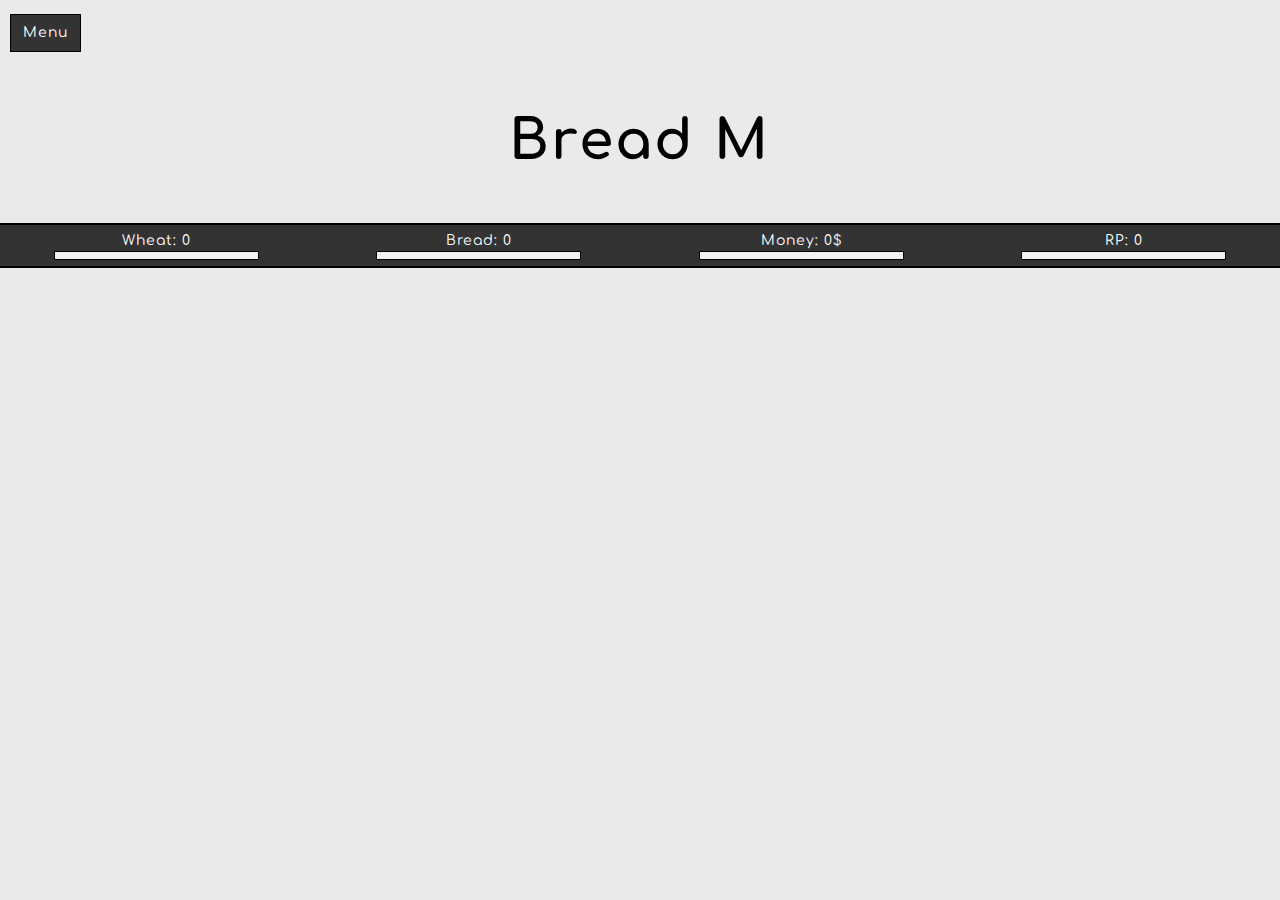
==== index.html @ 22b43255 "Add files via upload" ====
<html>

<head>
	<title>Bread Maker</title>
	<link rel="icon" type="image/x-icon" href="favicon.ico" />
	<script type="text/javascript" src="js/jquery.js"></script>
	<link rel="stylesheet" type="text/css" href="css/bootstrap.css">
	<link rel="stylesheet" type="text/css" href="css/stylesheet.css">
	<link rel="stylesheet" type="text/css" href="css/bootstrap-select.css">
	<link rel="stylesheet" type="text/css" href="css/jquery-ui.css">
	<link rel="stylesheet" type="text/css" href="css/tooltip.css" />
	<link rel="stylesheet" type="text/css" href="css/checkbox.css" />
	<link rel="stylesheet" type="text/css" href="css/tooltip-punk.css" />
	<link href="css/spop.css" rel="stylesheet">
	<script type="text/javascript" src="js/bootstrap.js"></script>
	<script type="text/javascript" src="js/bootstrap-select.js"></script>
	<script type="text/javascript" src="js/jquery-ui.js"></script>
	<script type="text/javascript" src="js/tooltip.js"></script>
	<script src="js/spop.js"></script>
</head>

<body onload="start()">
	<div class="sidenav" id="sideNav">
		<p class="version">Alpha 2.01</p><br>
		<a href="#maingame">Home</a>
		<a href="#buildings">Buildings</a>
		<a href="#upgrades">Upgrades</a>
		<a href="#research">Research</a>
		<a href="#achievements">Achievements</a>
		<a href="#settings">Settings</a>
	</div>
	<div id="main">
		<btn class="btn btn-default" href="#" onclick="navF()">Menu</btn>
		<h1 id="mainText" class="main-text text-center"></h1>
		<div class="row stats">
			<div class="col-md-3">
				<div class="text-center" id="wheat"></div>
				<div class="progress-container autoBar round-medium">
					<div class="progressbar" id="wheatBar"></div>
				</div>
			</div>
			<div class="col-md-3">
				<div class="text-center" id="bread"></div>
				<div class="progress-container autoBar round-medium">
					<div class="progressbar" id="breadBar"></div>
				</div>
			</div>
			<div class="col-md-3">
				<div class="text-center" id="money"></div>
				<div class="progress-container autoBar round-medium">
					<div class="progressbar" id="moneyBar"></div>
				</div>
			</div>
			<div class="col-md-3">
				<div class="text-center" id="rp"></div>
				<div class="progress-container autoBar round-medium">
					<div class="progressbar" id="rpBar"></div>
				</div>
			</div>
		</div>
		<div class="container" id="container">
			<menu id="maingame">
				<br><br><br>
				<div class="row">
					<div class="col-md-4">
						<button class="btn btn-default" onclick="harvestWheat()">Harvest Wheat</button>
					</div>
					<div class="col-md-4">
						<button class="btn btn-default" onclick="bakeBread()">Bake Bread</button>
					</div>
					<div class="col-md-4">
						<button class="btn btn-default" onclick="sellBread()">Sell Bread</button>
					</div>
				</div><br><br>
			</menu>
			<menu id="buildings">
				<h2 class="text-center">Buildings</h2>
				<br>
				<div class="row">
					<div class="col-md-4">
						<button id="buyfarm" class="btn btn-default text-center" onclick="buyBuildings('farm')">[0]<br>Wheat Farm<br>15$</button>
					</div>
					<div class="col-md-4">
						<button id="buyoven" class="btn btn-default text-center" onclick="buyBuildings('oven')">[0]<br>Small Oven<br>15$</button>
					</div>
					<div class="col-md-4">
						<button id="buybreadStand" class="btn btn-default text-center" onclick="buyBuildings('breadStand')">[0]<br>Bakery<br>15$</button>
					</div>
			</menu>
			<menu id="upgrades">
				<h2 class="text-center">Upgrades</h2>
				<br>
				<button id="buyresearch" class="btn btn-default tip" onclick="buyResearchFunc()" title="50 Money">Buy Research</button>
				<button id="buyincreasedbreadprice" class="btn btn-default tip" onclick="increaseBreadPrice()" title="50 Money">
                        Buy Increased Bread Price
                        </button>
			</menu>
			<menu id="research">
				<h2 class="text-center">Research</h2>
				<br>
				<div class="progress-container round-medium">
					<div class="progressbar" id="rpbar"></div>
				</div>
				<br><br>
				<button class="btn btn-default tip" id="rFasterWheat" title="25 Research Points" onclick="fasterWheat(this)"> 
                        Faster Wheat Production I
                        </button>
				<button class="btn btn-default tip" id="rFasterBread" title="35 Research Points" onclick="fasterBread(this)"> 
                        Faster Bread Production I
                        </button>
				<button class="btn btn-default tip" id="rFasterSelling" title="45 Research Points" onclick="fasterSelling(this)"> 
                        Faster Selling I
                        </button>
				<button style="display: none;" class="btn btn-default tip" id="rFasterWheat" title="55 Research Points" onclick="fasterWheat2(this)"> 
                        Faster Wheat Production II
                        </button>
				<button style="display: none;" class="btn btn-default tip" id="rFasterBread" title="65 Research Points" onclick="fasterBread2(this)"> 
                        Faster Bread Production II
                        </button>
				<button style="display: none;" class="btn btn-default tip" id="rFasterSelling" title="75 Research Points" onclick="fasterSelling2(this)"> 
                        Faster Selling II
                        </button>
			</menu>
			<menu id="achievements">
				<h2 class="text-center" id="achievementTitle">Achievements</h2><br>
				<div class="container-fluid">
					<div id="achievementsContainer">
					</div>
					<div style="clear:both;"></div>
					<h2 class="text-center">Stats</h2>
					<div id="stats"></div>
				</div>
			</menu>
			<menu id="settings">
				<h2 class="text-center">Settings</h2>
				<label for="selectTheme">Select Theme</label>
				<select id="selectTheme" class="selectpicker">
					<optgroup label="Light Themes">
						<option value="default">Default</option>
					</optgroup>
					<optgroup label="Dark Themes">	
						<option value="nightMode">Night Mode</option>
					</optgroup>
				</select><br><br>
				<label for="selectCurrency">Select Currency</label>
				<select id="selectCurrency" class="selectpicker">
					<option value="$">$</option>
					<option value="€">€</option>
					<option value="£">£</option>
					<option value="¥">¥</option>
				</select><br><br>
				<label>Save / Load</label>
				<button class="btn btn-default" onclick="saveGame()">Save</button>
				<button class="btn btn-default" onclick="loadGame()">Load</button>
				<br><br>
				<div>
					<label class="control control--checkbox">Autosave
					<input type="checkbox" id="autosaveC"/>
					<div class="control__indicator"></div>
				</div>
					<div id="slider">
						<div id="custom-handle" class="ui-slider-handle"></div>
					</div>
			</menu>
		</div>
	</div>
	<div>
	</div>
</body>
<script type="text/javascript" src="js/script.js"></script>

</html>
---- css/stylesheet.css ----
@import url('https://fonts.googleapis.com/css?family=Roboto:300,400,500,700');
@import url('https://fonts.googleapis.com/css?family=Open+Sans:300,400,700');
@import url('https://fonts.googleapis.com/css?family=Comfortaa:300');
body,
html {
	width: 100%;
	height: 100%;
}

.version {
	font-family: Open Sans;
	letter-spacing: 1px;
	padding: 5px;
	font-size: 13px;
	color: #fff;
}

body {
	font-family: Roboto, Arial, sans-serif;
	color: #000;
	overflow: hidden;
	background-color: #eaeaea;
}

label {
	width: 120px;
}

#container menu {
	display: none;
}

#container menu:target {
	display: block;
}

h1 {
	font-size: 45px;
	font-family: Open Sans;
	font-weight: 700;
	letter-spacing: 2.6px;
}

h2 {
	font-family: Comfortaa;
	font-weight: 700;
	letter-spacing: 1px;
}

#stats {
	font-family: Comfortaa;
	letter-spacing: 1px;
	font-size: 17px;
}

.jumbotron {
	background-color: transparent;
}

.main-text {
	font-family: Comfortaa;
	padding: 40px;
	font-size: 55px;
}

.stats {
	font-family: Comfortaa;
	font-size: 14px;
	border-bottom: 2px solid #000;
	border-top: 2px solid #000;
	padding-bottom: 6px;
	padding-top: 6px;
	background-color: #333;
	color: #fff;
	letter-spacing: 1px;
}

.achievement {
	width: 50px;
	height: 50px;
	border: 1px solid #000;
	float: left;
	margin: 3px;
	text-align: center;
	text-shadow: 1px 0 0 #0099ff, 0 -1px 0 #0099ff, 0 1px 0 #0099ff, -1px 0 0 #0099ff;
	font-size: 36px;
}

#achievementsContainer {}

.btn-default {
	font-family: Comfortaa !important;
	outline: none !important;
	border: 1px solid #000;
	font-family: Open Sans;
	letter-spacing: 1px;
	border-radius: 0px;
	color: #fff;
	background-color: #333;
	cursor: pointer;
	margin-top: 4px;
	padding: 8px 12px;
}

input[type="checkbox"] {
	visibility: hidden;
}


/*
.checkbox {
	width: 120px;
	height: 25px;
	background: #333;
	border-radius: 20px;
}
.checkbox:before {
	content: '';
	position: absolute;
	top: 50%;
	left: 14px;
	height: 2px;
	width: 90px;
	background: #111;
}
.checkbox label {
	display: block;
	width: 10px;
	height: 10px;
	border-radius: 50%;
	transition: all .3s ease;
	cursor: pointer;
	position: absolute;
	top: 10%;
	z-index: 1;
	left: 12px;
	background: #ddd;
}
.checkbox input[type=checkbox]:checked + label {
	left: 84px;
	background: #0099ff;
}
*/

.btn-default:hover,
.btn-default:focus,
.btn-default:active {
	background-color: #454545 !important;
	color: #fff !important;
	border: 1px solid #000 !important;
}

.btn-default:active:hover,
.btn-default.active:hover,
.open>.dropdown-toggle.btn-default:hover,
.btn-default:active:focus,
.btn-default.active:focus,
.open>.dropdown-toggle.btn-default:focus,
.btn-default:active.focus,
.btn-default.active.focus,
.open>.dropdown-toggle.btn-default.focus {
	color: #fff;
	background-color: #454545;
	border-color: #000;
}

.sidenav {
	height: 100%;
	width: 0%;
	position: fixed;
	z-index: 1;
	top: 0;
	left: 0;
	background-color: #222;
	overflow-x: hidden;
	padding-top: 40px;
	transition: 0.3s;
}

.sidenav a {
	padding: 8px 8px 8px 32px;
	text-decoration: none;
	font-size: 25px;
	color: #818181;
	display: block;
	transition: 0.3s;
	letter-spacing: 0.8px;
}

.sidenav p {
	padding: 8px 8px 8px 32px;
	text-decoration: none;
	font-size: 11px;
	color: #fff;
	display: block;
	transition: 0.3s;
}

.sidenav a:hover,
.offcanvas a:focus {
	color: #f1f1f1;
}

.sidenav .closebtn {
	position: absolute;
	top: 0;
	right: 25px;
	font-size: 36px;
	margin-left: 50px;
}

#main {
	transition: margin-left .3s;
	padding: 10px;
}

@media screen and (max-height: 450px) {
	.sidenav {
		padding-top: 15px;
	}
	.sidenav a {
		font-size: 18px;
	}
}

.progress-container {
	width: 100%;
	border: 2px solid black;
	height: 1.5em;
	background-color: #f1f1f1;
}

.progressbar {
	background-color: rgb(0, 122, 255);
	height: 100%;
	line-height: inherit;
	/*transition: all 0.0001s cubic-bezier(.27, .22, 0, .99);*/
	text-align: center;
	font-size: 16px;
}

.autobar {
	margin: auto;
	width: 70%;
	height: 0.70em;
	border: 1px solid #000;
}

.round-medium {
	border-radius: 1px!important;
}

.control {
	position: relative;
	display: block;
	margin-bottom: 15px;
	padding-left: 30px;
	cursor: pointer;
}

.control input {
	position: absolute;
	z-index: -1;
	opacity: 0;
}

.control__indicator {
	position: absolute;
	top: 2px;
	left: 0;
	width: 20px;
	height: 20px;
	background: #e6e6e6;
}

.control--radio .control__indicator {
	border-radius: 50%;
}

.control:hover input~.control__indicator,
.control input:focus~.control__indicator {
	background: #ccc;
}

.control input:checked~.control__indicator {
	background: #0099ff;
}

.control:hover input:not([disabled]):checked~.control__indicator,
.control input:checked:focus~.control__indicator {
	background: #0066ff;
}

.control input:disabled~.control__indicator {
	pointer-events: none;
	opacity: .6;
	background: #e6e6e6;
}

.control__indicator:after {
	position: absolute;
	display: none;
	content: '';
	border: 1px solid #000;
}

.control input:checked~.control__indicator:after {
	display: block;
}

.control--checkbox .control__indicator:after {
	top: 4px;
	left: 8px;
	width: 3px;
	height: 8px;
	transform: rotate(45deg);
	border: solid #fff;
	border-width: 0 2px 2px 0;
}

.control--checkbox input:disabled~.control__indicator:after {
	border-color: #7b7b7b;
}

.control--radio .control__indicator:after {
	top: 7px;
	left: 7px;
	width: 6px;
	height: 6px;
	border-radius: 50%;
	background: #fff;
}

.control--radio input:disabled~.control__indicator:after {
	background: #7b7b7b;
}

#custom-handle {
	font-family: Comfortaa;
	letter-spacing: 0.8px;
	width: 2.8em;
	height: 1.6em;
	top: 50%;
	margin-top: -.8em;
	text-align: center;
	line-height: 1.6em;
}

#slider {
	background: #333;
}
---- css/tooltip.css ----
.tooltipster-fall,
.tooltipster-grow.tooltipster-show {
	-webkit-transition-timing-function: cubic-bezier(.175, .885, .32, 1);
	-moz-transition-timing-function: cubic-bezier(.175, .885, .32, 1.15);
	-ms-transition-timing-function: cubic-bezier(.175, .885, .32, 1.15);
	-o-transition-timing-function: cubic-bezier(.175, .885, .32, 1.15)
}

.tooltipster-base {
	display: flex;
	pointer-events: none;
	position: absolute
}

.tooltipster-box {
	flex: 1 1 auto
}

.tooltipster-content {
	box-sizing: border-box;
	max-height: 100%;
	max-width: 100%;
	overflow: auto
}

.tooltipster-ruler {
	bottom: 0;
	left: 0;
	overflow: hidden;
	position: fixed;
	right: 0;
	top: 0;
	visibility: hidden
}

.tooltipster-fade {
	opacity: 0;
	-webkit-transition-property: opacity;
	-moz-transition-property: opacity;
	-o-transition-property: opacity;
	-ms-transition-property: opacity;
	transition-property: opacity
}

.tooltipster-fade.tooltipster-show {
	opacity: 1
}

.tooltipster-grow {
	-webkit-transform: scale(0, 0);
	-moz-transform: scale(0, 0);
	-o-transform: scale(0, 0);
	-ms-transform: scale(0, 0);
	transform: scale(0, 0);
	-webkit-transition-property: -webkit-transform;
	-moz-transition-property: -moz-transform;
	-o-transition-property: -o-transform;
	-ms-transition-property: -ms-transform;
	transition-property: transform;
	-webkit-backface-visibility: hidden
}

.tooltipster-grow.tooltipster-show {
	-webkit-transform: scale(1, 1);
	-moz-transform: scale(1, 1);
	-o-transform: scale(1, 1);
	-ms-transform: scale(1, 1);
	transform: scale(1, 1);
	-webkit-transition-timing-function: cubic-bezier(.175, .885, .32, 1.15);
	transition-timing-function: cubic-bezier(.175, .885, .32, 1.15)
}

.tooltipster-swing {
	opacity: 0;
	-webkit-transform: rotateZ(4deg);
	-moz-transform: rotateZ(4deg);
	-o-transform: rotateZ(4deg);
	-ms-transform: rotateZ(4deg);
	transform: rotateZ(4deg);
	-webkit-transition-property: -webkit-transform, opacity;
	-moz-transition-property: -moz-transform;
	-o-transition-property: -o-transform;
	-ms-transition-property: -ms-transform;
	transition-property: transform
}

.tooltipster-swing.tooltipster-show {
	opacity: 1;
	-webkit-transform: rotateZ(0);
	-moz-transform: rotateZ(0);
	-o-transform: rotateZ(0);
	-ms-transform: rotateZ(0);
	transform: rotateZ(0);
	-webkit-transition-timing-function: cubic-bezier(.23, .635, .495, 1);
	-webkit-transition-timing-function: cubic-bezier(.23, .635, .495, 2.4);
	-moz-transition-timing-function: cubic-bezier(.23, .635, .495, 2.4);
	-ms-transition-timing-function: cubic-bezier(.23, .635, .495, 2.4);
	-o-transition-timing-function: cubic-bezier(.23, .635, .495, 2.4);
	transition-timing-function: cubic-bezier(.23, .635, .495, 2.4)
}

.tooltipster-fall {
	-webkit-transition-property: top;
	-moz-transition-property: top;
	-o-transition-property: top;
	-ms-transition-property: top;
	transition-property: top;
	-webkit-transition-timing-function: cubic-bezier(.175, .885, .32, 1.15);
	transition-timing-function: cubic-bezier(.175, .885, .32, 1.15)
}

.tooltipster-fall.tooltipster-initial {
	top: 0!important
}

.tooltipster-fall.tooltipster-dying {
	-webkit-transition-property: all;
	-moz-transition-property: all;
	-o-transition-property: all;
	-ms-transition-property: all;
	transition-property: all;
	top: 0!important;
	opacity: 0
}

.tooltipster-slide {
	-webkit-transition-property: left;
	-moz-transition-property: left;
	-o-transition-property: left;
	-ms-transition-property: left;
	transition-property: left;
	-webkit-transition-timing-function: cubic-bezier(.175, .885, .32, 1);
	-webkit-transition-timing-function: cubic-bezier(.175, .885, .32, 1.15);
	-moz-transition-timing-function: cubic-bezier(.175, .885, .32, 1.15);
	-ms-transition-timing-function: cubic-bezier(.175, .885, .32, 1.15);
	-o-transition-timing-function: cubic-bezier(.175, .885, .32, 1.15);
	transition-timing-function: cubic-bezier(.175, .885, .32, 1.15)
}

.tooltipster-slide.tooltipster-initial {
	left: -40px!important
}

.tooltipster-slide.tooltipster-dying {
	-webkit-transition-property: all;
	-moz-transition-property: all;
	-o-transition-property: all;
	-ms-transition-property: all;
	transition-property: all;
	left: 0!important;
	opacity: 0
}

@keyframes tooltipster-fading {
	0% {
		opacity: 0
	}
	100% {
		opacity: 1
	}
}

.tooltipster-update-fade {
	animation: tooltipster-fading .4s
}

@keyframes tooltipster-rotating {
	25% {
		transform: rotate(-2deg)
	}
	75% {
		transform: rotate(2deg)
	}
	100% {
		transform: rotate(0)
	}
}

.tooltipster-update-rotate {
	animation: tooltipster-rotating .6s
}

@keyframes tooltipster-scaling {
	50% {
		transform: scale(1.1)
	}
	100% {
		transform: scale(1)
	}
}

.tooltipster-update-scale {
	animation: tooltipster-scaling .6s
}

.tooltipster-sidetip .tooltipster-box {
	background: #565656;
	border: 2px solid #000;
	border-radius: 4px
}

.tooltipster-sidetip.tooltipster-bottom .tooltipster-box {
	margin-top: 8px
}

.tooltipster-sidetip.tooltipster-left .tooltipster-box {
	margin-right: 8px
}

.tooltipster-sidetip.tooltipster-right .tooltipster-box {
	margin-left: 8px
}

.tooltipster-sidetip.tooltipster-top .tooltipster-box {
	margin-bottom: 8px
}

.tooltipster-sidetip .tooltipster-content {
	color: #fff;
	line-height: 18px;
	padding: 6px 14px
}

.tooltipster-sidetip .tooltipster-arrow {
	overflow: hidden;
	position: absolute
}

.tooltipster-sidetip.tooltipster-bottom .tooltipster-arrow {
	height: 10px;
	margin-left: -10px;
	top: 0;
	width: 20px
}

.tooltipster-sidetip.tooltipster-left .tooltipster-arrow {
	height: 20px;
	margin-top: -10px;
	right: 0;
	top: 0;
	width: 10px
}

.tooltipster-sidetip.tooltipster-right .tooltipster-arrow {
	height: 20px;
	margin-top: -10px;
	left: 0;
	top: 0;
	width: 10px
}

.tooltipster-sidetip.tooltipster-top .tooltipster-arrow {
	bottom: 0;
	height: 10px;
	margin-left: -10px;
	width: 20px
}

.tooltipster-sidetip .tooltipster-arrow-background,
.tooltipster-sidetip .tooltipster-arrow-border {
	height: 0;
	position: absolute;
	width: 0
}

.tooltipster-sidetip .tooltipster-arrow-background {
	border: 10px solid transparent
}

.tooltipster-sidetip.tooltipster-bottom .tooltipster-arrow-background {
	border-bottom-color: #565656;
	left: 0;
	top: 3px
}

.tooltipster-sidetip.tooltipster-left .tooltipster-arrow-background {
	border-left-color: #565656;
	left: -3px;
	top: 0
}

.tooltipster-sidetip.tooltipster-right .tooltipster-arrow-background {
	border-right-color: #565656;
	left: 3px;
	top: 0
}

.tooltipster-sidetip.tooltipster-top .tooltipster-arrow-background {
	border-top-color: #565656;
	left: 0;
	top: -3px
}

.tooltipster-sidetip .tooltipster-arrow-border {
	border: 10px solid transparent;
	left: 0;
	top: 0
}

.tooltipster-sidetip.tooltipster-bottom .tooltipster-arrow-border {
	border-bottom-color: #000
}

.tooltipster-sidetip.tooltipster-left .tooltipster-arrow-border {
	border-left-color: #000
}

.tooltipster-sidetip.tooltipster-right .tooltipster-arrow-border {
	border-right-color: #000
}

.tooltipster-sidetip.tooltipster-top .tooltipster-arrow-border {
	border-top-color: #000
}

.tooltipster-sidetip .tooltipster-arrow-uncropped {
	position: relative
}

.tooltipster-sidetip.tooltipster-bottom .tooltipster-arrow-uncropped {
	top: -10px
}

.tooltipster-sidetip.tooltipster-right .tooltipster-arrow-uncropped {
	left: -10px
}
---- css/checkbox.css ----
Skip to content This repository Search Pull requests Issues Gist @LeEclipseUno Sign out Watch 98 Star 1,
499 Fork 353 flatlogic/awesome-bootstrap-checkbox Code Issues 33 Pull requests 8 Projects 0 Wiki Pulse Graphs Branch: master Find file Copy pathawesome-bootstrap-checkbox/awesome-bootstrap-checkbox.css d0bfdad on Jan 5 @DimaSavchenko DimaSavchenko set cursor: not-allowed for input:disabled 5 contributors @okendoken @micrum @DimaSavchenko @thisispiers @cjroth RawBlameHistory 327 lines (304 sloc) 8.84 KB .checkbox {
	padding-left: 20px;
}

.checkbox label {
	display: inline-block;
	vertical-align: middle;
	position: relative;
	padding-left: 5px;
}

.checkbox label::before {
	content: "";
	display: inline-block;
	position: absolute;
	width: 17px;
	height: 17px;
	left: 0;
	margin-left: -20px;
	border: 1px solid #cccccc;
	border-radius: 3px;
	background-color: #fff;
	-webkit-transition: border 0.15s ease-in-out, color 0.15s ease-in-out;
	-o-transition: border 0.15s ease-in-out, color 0.15s ease-in-out;
	transition: border 0.15s ease-in-out, color 0.15s ease-in-out;
}

.checkbox label::after {
	display: inline-block;
	position: absolute;
	width: 16px;
	height: 16px;
	left: 0;
	top: 0;
	margin-left: -20px;
	padding-left: 3px;
	padding-top: 1px;
	font-size: 11px;
	color: #555555;
}

.checkbox input[type="checkbox"],
.checkbox input[type="radio"] {
	opacity: 0;
	z-index: 1;
	cursor: pointer;
}

.checkbox input[type="checkbox"]:focus+label::before,
.checkbox input[type="radio"]:focus+label::before {
	outline: thin dotted;
	outline: 5px auto -webkit-focus-ring-color;
	outline-offset: -2px;
}

.checkbox input[type="checkbox"]:checked+label::after,
.checkbox input[type="radio"]:checked+label::after {
	font-family: "FontAwesome";
	content: "\f00c";
}

.checkbox input[type="checkbox"]:indeterminate+label::after,
.checkbox input[type="radio"]:indeterminate+label::after {
	display: block;
	content: "";
	width: 10px;
	height: 3px;
	background-color: #555555;
	border-radius: 2px;
	margin-left: -16.5px;
	margin-top: 7px;
}

.checkbox input[type="checkbox"]:disabled,
.checkbox input[type="radio"]:disabled {
	cursor: not-allowed;
}

.checkbox input[type="checkbox"]:disabled+label,
.checkbox input[type="radio"]:disabled+label {
	opacity: 0.65;
}

.checkbox input[type="checkbox"]:disabled+label::before,
.checkbox input[type="radio"]:disabled+label::before {
	background-color: #eeeeee;
	cursor: not-allowed;
}

.checkbox.checkbox-circle label::before {
	border-radius: 50%;
}

.checkbox.checkbox-inline {
	margin-top: 0;
}

.checkbox-primary input[type="checkbox"]:checked+label::before,
.checkbox-primary input[type="radio"]:checked+label::before {
	background-color: #337ab7;
	border-color: #337ab7;
}

.checkbox-primary input[type="checkbox"]:checked+label::after,
.checkbox-primary input[type="radio"]:checked+label::after {
	color: #fff;
}

.checkbox-danger input[type="checkbox"]:checked+label::before,
.checkbox-danger input[type="radio"]:checked+label::before {
	background-color: #d9534f;
	border-color: #d9534f;
}

.checkbox-danger input[type="checkbox"]:checked+label::after,
.checkbox-danger input[type="radio"]:checked+label::after {
	color: #fff;
}

.checkbox-info input[type="checkbox"]:checked+label::before,
.checkbox-info input[type="radio"]:checked+label::before {
	background-color: #5bc0de;
	border-color: #5bc0de;
}

.checkbox-info input[type="checkbox"]:checked+label::after,
.checkbox-info input[type="radio"]:checked+label::after {
	color: #fff;
}

.checkbox-warning input[type="checkbox"]:checked+label::before,
.checkbox-warning input[type="radio"]:checked+label::before {
	background-color: #f0ad4e;
	border-color: #f0ad4e;
}

.checkbox-warning input[type="checkbox"]:checked+label::after,
.checkbox-warning input[type="radio"]:checked+label::after {
	color: #fff;
}

.checkbox-success input[type="checkbox"]:checked+label::before,
.checkbox-success input[type="radio"]:checked+label::before {
	background-color: #5cb85c;
	border-color: #5cb85c;
}

.checkbox-success input[type="checkbox"]:checked+label::after,
.checkbox-success input[type="radio"]:checked+label::after {
	color: #fff;
}

.checkbox-primary input[type="checkbox"]:indeterminate+label::before,
.checkbox-primary input[type="radio"]:indeterminate+label::before {
	background-color: #337ab7;
	border-color: #337ab7;
}

.checkbox-primary input[type="checkbox"]:indeterminate+label::after,
.checkbox-primary input[type="radio"]:indeterminate+label::after {
	background-color: #fff;
}

.checkbox-danger input[type="checkbox"]:indeterminate+label::before,
.checkbox-danger input[type="radio"]:indeterminate+label::before {
	background-color: #d9534f;
	border-color: #d9534f;
}

.checkbox-danger input[type="checkbox"]:indeterminate+label::after,
.checkbox-danger input[type="radio"]:indeterminate+label::after {
	background-color: #fff;
}

.checkbox-info input[type="checkbox"]:indeterminate+label::before,
.checkbox-info input[type="radio"]:indeterminate+label::before {
	background-color: #5bc0de;
	border-color: #5bc0de;
}

.checkbox-info input[type="checkbox"]:indeterminate+label::after,
.checkbox-info input[type="radio"]:indeterminate+label::after {
	background-color: #fff;
}

.checkbox-warning input[type="checkbox"]:indeterminate+label::before,
.checkbox-warning input[type="radio"]:indeterminate+label::before {
	background-color: #f0ad4e;
	border-color: #f0ad4e;
}

.checkbox-warning input[type="checkbox"]:indeterminate+label::after,
.checkbox-warning input[type="radio"]:indeterminate+label::after {
	background-color: #fff;
}

.checkbox-success input[type="checkbox"]:indeterminate+label::before,
.checkbox-success input[type="radio"]:indeterminate+label::before {
	background-color: #5cb85c;
	border-color: #5cb85c;
}

.checkbox-success input[type="checkbox"]:indeterminate+label::after,
.checkbox-success input[type="radio"]:indeterminate+label::after {
	background-color: #fff;
}

.radio {
	padding-left: 20px;
}

.radio label {
	display: inline-block;
	vertical-align: middle;
	position: relative;
	padding-left: 5px;
}

.radio label::before {
	content: "";
	display: inline-block;
	position: absolute;
	width: 17px;
	height: 17px;
	left: 0;
	margin-left: -20px;
	border: 1px solid #cccccc;
	border-radius: 50%;
	background-color: #fff;
	-webkit-transition: border 0.15s ease-in-out;
	-o-transition: border 0.15s ease-in-out;
	transition: border 0.15s ease-in-out;
}

.radio label::after {
	display: inline-block;
	position: absolute;
	content: " ";
	width: 11px;
	height: 11px;
	left: 3px;
	top: 3px;
	margin-left: -20px;
	border-radius: 50%;
	background-color: #555555;
	-webkit-transform: scale(0, 0);
	-ms-transform: scale(0, 0);
	-o-transform: scale(0, 0);
	transform: scale(0, 0);
	-webkit-transition: -webkit-transform 0.1s cubic-bezier(0.8, -0.33, 0.2, 1.33);
	-moz-transition: -moz-transform 0.1s cubic-bezier(0.8, -0.33, 0.2, 1.33);
	-o-transition: -o-transform 0.1s cubic-bezier(0.8, -0.33, 0.2, 1.33);
	transition: transform 0.1s cubic-bezier(0.8, -0.33, 0.2, 1.33);
}

.radio input[type="radio"] {
	opacity: 0;
	z-index: 1;
	cursor: pointer;
}

.radio input[type="radio"]:focus+label::before {
	outline: thin dotted;
	outline: 5px auto -webkit-focus-ring-color;
	outline-offset: -2px;
}

.radio input[type="radio"]:checked+label::after {
	-webkit-transform: scale(1, 1);
	-ms-transform: scale(1, 1);
	-o-transform: scale(1, 1);
	transform: scale(1, 1);
}

.radio input[type="radio"]:disabled {
	cursor: not-allowed;
}

.radio input[type="radio"]:disabled+label {
	opacity: 0.65;
}

.radio input[type="radio"]:disabled+label::before {
	cursor: not-allowed;
}

.radio.radio-inline {
	margin-top: 0;
}

.radio-primary input[type="radio"]+label::after {
	background-color: #337ab7;
}

.radio-primary input[type="radio"]:checked+label::before {
	border-color: #337ab7;
}

.radio-primary input[type="radio"]:checked+label::after {
	background-color: #337ab7;
}

.radio-danger input[type="radio"]+label::after {
	background-color: #d9534f;
}

.radio-danger input[type="radio"]:checked+label::before {
	border-color: #d9534f;
}

.radio-danger input[type="radio"]:checked+label::after {
	background-color: #d9534f;
}

.radio-info input[type="radio"]+label::after {
	background-color: #5bc0de;
}

.radio-info input[type="radio"]:checked+label::before {
	border-color: #5bc0de;
}

.radio-info input[type="radio"]:checked+label::after {
	background-color: #5bc0de;
}

.radio-warning input[type="radio"]+label::after {
	background-color: #f0ad4e;
}

.radio-warning input[type="radio"]:checked+label::before {
	border-color: #f0ad4e;
}

.radio-warning input[type="radio"]:checked+label::after {
	background-color: #f0ad4e;
}

.radio-success input[type="radio"]+label::after {
	background-color: #5cb85c;
}

.radio-success input[type="radio"]:checked+label::before {
	border-color: #5cb85c;
}

.radio-success input[type="radio"]:checked+label::after {
	background-color: #5cb85c;
}

input[type="checkbox"].styled:checked+label:after,
input[type="radio"].styled:checked+label:after {
	font-family: 'FontAwesome';
	content: "\f00c";
}

input[type="checkbox"] .styled:checked+label::before,
input[type="radio"] .styled:checked+label::before {
	color: #fff;
}

input[type="checkbox"] .styled:checked+label::after,
input[type="radio"] .styled:checked+label::after {
	color: #fff;
}

Contact GitHub API Training Shop Blog About © 2017 GitHub,
Inc. Terms Privacy Security Status Help
---- css/tooltip-punk.css ----
.tooltipster-sidetip.tooltipster-punk .tooltipster-box {
    border-radius: 1px;
    border: none;
    border-bottom: 3px solid #0099ff;
    background: #333;
}

.tooltipster-sidetip.tooltipster-punk.tooltipster-top .tooltipster-box {
    margin-bottom: 7px
}

.tooltipster-sidetip.tooltipster-punk .tooltipster-content {
    color: #fff;
    padding: 4px 8px
}

.tooltipster-sidetip.tooltipster-punk .tooltipster-arrow-background {
    display: none
}

.tooltipster-sidetip.tooltipster-punk.tooltipster-bottom .tooltipster-arrow-border {
    border-bottom-color: #222
}

.tooltipster-sidetip.tooltipster-punk.tooltipster-left .tooltipster-arrow-border {
    border-left-color: #222
}

.tooltipster-sidetip.tooltipster-punk.tooltipster-right .tooltipster-arrow-border {
    border-right-color: #222
}

.tooltipster-sidetip.tooltipster-punk.tooltipster-top .tooltipster-arrow-border {
    border-top-color: #0099ff
}
---- css/spop.css ----
@import url('https://fonts.googleapis.com/css?family=Comfortaa:300');
@charset "UTF-8";
/*!
 * smallPop 0.1.2 | https://github.com/silvio-r/spop
 * Copyright (c) 2015 Sílvio Rosa @silvior_
 * MIT license
 */
.spop-container {
  z-index: 2000;
  position: fixed; }
  .spop-container,
  .spop-container *,
  .spop-container *:after,
  .spop-container *:before {
    box-sizing: border-box; }

.spop--top-left {
  top: 0;
  left: 0; }
  .spop--top-left .spop {
    -webkit-transform-origin: 0 0;
        -ms-transform-origin: 0 0;
            transform-origin: 0 0; }

.spop--top-center {
  top: 0;
  left: 50%;
  -webkit-transform: translateX(-50%);
      -ms-transform: translateX(-50%);
          transform: translateX(-50%); }
  .spop--top-center .spop {
    -webkit-transform-origin: 50% 0;
        -ms-transform-origin: 50% 0;
            transform-origin: 50% 0; }

.spop--top-right {
  top: 0;
  right: 0; }
  .spop--top-right .spop {
    -webkit-transform-origin: 100% 0;
        -ms-transform-origin: 100% 0;
            transform-origin: 100% 0; }

.spop--center {
  top: 50%;
  left: 50%;
  -webkit-transform: translate3d(-50%, -50%, 0);
          transform: translate3d(-50%, -50%, 0); }
  .spop--center .spop {
    -webkit-transform-origin: 50% 0;
        -ms-transform-origin: 50% 0;
            transform-origin: 50% 0; }

.spop--bottom-left {
  bottom: 0;
  left: 0; }
  .spop--bottom-left .spop {
    -webkit-transform-origin: 0 100%;
        -ms-transform-origin: 0 100%;
            transform-origin: 0 100%; }

.spop--bottom-center {
  bottom: 0;
  left: 50%;
  -webkit-transform: translateX(-50%);
      -ms-transform: translateX(-50%);
          transform: translateX(-50%); }
  .spop--bottom-center .spop {
    -webkit-transform-origin: 50% 100%;
        -ms-transform-origin: 50% 100%;
            transform-origin: 50% 100%; }

.spop--bottom-right {
  bottom: 0;
  right: 0; }
  .spop--bottom-right .spop {
    -webkit-transform-origin: 100% 100%;
        -ms-transform-origin: 100% 100%;
            transform-origin: 100% 100%; }

@media screen and (max-width: 30em) {
  .spop--top-left,
  .spop--top-center,
  .spop--top-right,
  .spop--bottom-left,
  .spop--bottom-center,
  .spop--bottom-right {
    top: auto;
    bottom: 0;
    left: 0;
    right: 0;
    margin-left: 0;
    -webkit-transform: translateX(0);
        -ms-transform: translateX(0);
            transform: translateX(0); }
    .spop--top-left .spop,
    .spop--top-center .spop,
    .spop--top-right .spop,
    .spop--bottom-left .spop,
    .spop--bottom-center .spop,
    .spop--bottom-right .spop {
      -webkit-transform-origin: 50% 100%;
          -ms-transform-origin: 50% 100%;
              transform-origin: 50% 100%; }
  .spop {
    border-bottom: 1px solid rgba(0, 0, 0, 0.15); } }

.spop {
  position: relative;
  min-height: 56px;
  line-height: 1.25;
  font-size: 14px;
  -webkit-transform: translateZ(0);
          transform: translateZ(0); }
  @media screen and (min-width: 30em) {
    .spop {
      border-radius: 2px;
      width: 320px;
      margin: 0.7em; } }

.spop--info,
.spop--error,
.spop--warning,
.spop--success {
    font-family: Comfortaa;
    letter-spacing: 1px;
    color: #fff;
    background-color: #444; }

@-webkit-keyframes spopIn {
  0% {
    -webkit-transform: scale(0.2, 0.2);
            transform: scale(0.2, 0.2); }
  95% {
    -webkit-transform: scale(1.1, 1.1);
            transform: scale(1.1, 1.1); }
  100% {
    -webkit-transform: scale(1, 1);
            transform: scale(1, 1); } }

@keyframes spopIn {
  0% {
    -webkit-transform: scale(0.2, 0.2);
            transform: scale(0.2, 0.2); }
  95% {
    -webkit-transform: scale(1.1, 1.1);
            transform: scale(1.1, 1.1); }
  100% {
    -webkit-transform: scale(1, 1);
            transform: scale(1, 1); } }

@-webkit-keyframes spopOut {
  0% {
    opacity: 1;
    -webkit-transform: scale(1, 1);
            transform: scale(1, 1); }
  20% {
    -webkit-transform: scale(1.1, 1.1);
            transform: scale(1.1, 1.1); }
  100% {
    opacity: 0;
    -webkit-transform: scale(0, 0);
            transform: scale(0, 0); } }

@keyframes spopOut {
  0% {
    opacity: 1;
    -webkit-transform: scale(1, 1);
            transform: scale(1, 1); }
  20% {
    -webkit-transform: scale(1.1, 1.1);
            transform: scale(1.1, 1.1); }
  100% {
    opacity: 0;
    -webkit-transform: scale(0, 0);
            transform: scale(0, 0); } }

.spop--out {
  -webkit-animation: spopOut 0.4s ease-in-out;
          animation: spopOut 0.4s ease-in-out; }

.spop--in {
  -webkit-animation: spopIn 0.4s ease-in-out;
          animation: spopIn 0.4s ease-in-out; }

.spop-body {
  padding: 1.4em; }
  .spop-body p {
    margin: 0; }
  .spop-body a {
    color: #fff;
    text-decoration: underline; }
    .spop-body a:hover {
      color: rgba(255, 255, 255, 0.8);
      text-decoration: none; }

.spop-title {
  margin-top: 0;
  margin-bottom: 0.25em;
  color: #fff; }

.spop-close {
  position: absolute;
  right: 0;
  top: 0;
  height: 32px;
  width: 32px;
  padding-top: 7px;
  padding-right: 7px;
  font-size: 22px;
  font-weight: bold;
  text-align: right;
  line-height: 0.6;
  color: #fff;
  opacity: 0.5; }
  .spop-close:hover {
    opacity: 0.7;
    cursor: pointer; }

.spop-icon {
  position: absolute;
  top: 13px;
  left: 16px;
  width: 30px;
  height: 30px;
  border-radius: 50%;
  -webkit-animation: spopIn 0.4s 0.4s ease-in-out;
          animation: spopIn 0.4s 0.4s ease-in-out; }
  .spop-icon:after,
  .spop-icon:before {
    content: "";
    position: absolute;
    display: block; }
  .spop-icon + .spop-body {
    padding-left: 4.2em; }

.spop-icon--error,
.spop-icon--info {
  border: 2px solid #3a95ed; }
  .spop-icon--error:before,
  .spop-icon--info:before {
    top: 5px;
    left: 11px;
    width: 4px;
    height: 4px;
    background-color: #3a95ed; }
  .spop-icon--error:after,
  .spop-icon--info:after {
    top: 12px;
    left: 11px;
    width: 4px;
    height: 9px;
    background-color: #3a95ed; }

.spop-icon--error {
  border-color: #ff5656; }
  .spop-icon--error:before {
    top: 16px;
    background-color: #ff5656; }
  .spop-icon--error:after {
    top: 5px;
    background-color: #ff5656; }

.spop-icon--success {
  border: 2px solid #2ecc54; }
  .spop-icon--success:before {
    top: 7px;
    left: 7px;
    width: 13px;
    height: 8px;
    border-bottom: 3px solid #2ecc54;
    border-left: 3px solid #2ecc54;
    -webkit-transform: rotate(-45deg);
        -ms-transform: rotate(-45deg);
            transform: rotate(-45deg); }

.spop-icon--warning {
  border: 2px solid #fcd000; }
  .spop-icon--warning:before {
    top: 7px;
    left: 7px;
    width: 0;
    height: 0;
    border-style: solid;
    border-color: transparent transparent #fcd000 transparent;
    border-width: 0 6px 10px 6px; }
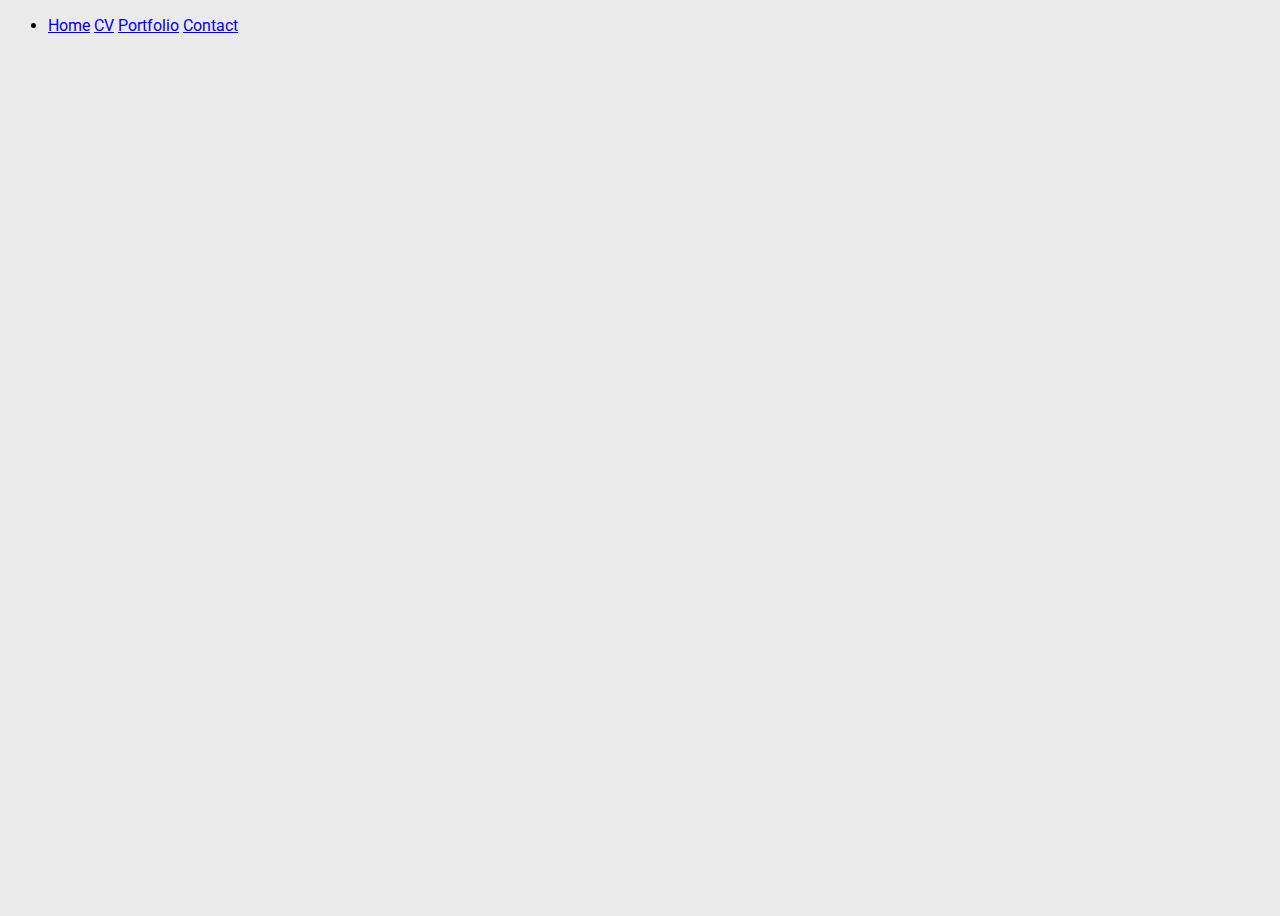
==== commit 8ba90546: "Add files via upload" ====
--- a/index.html
+++ b/index.html
@@ -1,172 +1,26 @@
+<!DOCTYPE HTML>
+
 <html>
 
 <head>
-	<title>Bread Maker</title>
-	<link rel="icon" type="image/x-icon" href="favicon.ico" />
-	<script type="text/javascript" src="js/jquery.js"></script>
-	<link rel="stylesheet" type="text/css" href="css/bootstrap.css">
+	<title>Home | Luuk Van Delft</title>
+	<meta charset="UTF-8">
+	<meta name="viewport" content="initial-scale=1.0">
 	<link rel="stylesheet" type="text/css" href="css/stylesheet.css">
-	<link rel="stylesheet" type="text/css" href="css/bootstrap-select.css">
-	<link rel="stylesheet" type="text/css" href="css/jquery-ui.css">
-	<link rel="stylesheet" type="text/css" href="css/tooltip.css" />
-	<link rel="stylesheet" type="text/css" href="css/checkbox.css" />
-	<link rel="stylesheet" type="text/css" href="css/tooltip-punk.css" />
-	<link href="css/spop.css" rel="stylesheet">
-	<script type="text/javascript" src="js/bootstrap.js"></script>
-	<script type="text/javascript" src="js/bootstrap-select.js"></script>
-	<script type="text/javascript" src="js/jquery-ui.js"></script>
-	<script type="text/javascript" src="js/tooltip.js"></script>
-	<script src="js/spop.js"></script>
+	<link rel="stylesheet" type="text/css" href="css/font-awesome.css">
 </head>
 
-<body onload="start()">
-	<div class="sidenav" id="sideNav">
-		<p class="version">Alpha 2.01</p><br>
-		<a href="#maingame">Home</a>
-		<a href="#buildings">Buildings</a>
-		<a href="#upgrades">Upgrades</a>
-		<a href="#research">Research</a>
-		<a href="#achievements">Achievements</a>
-		<a href="#settings">Settings</a>
-	</div>
-	<div id="main">
-		<btn class="btn btn-default" href="#" onclick="navF()">Menu</btn>
-		<h1 id="mainText" class="main-text text-center"></h1>
-		<div class="row stats">
-			<div class="col-md-3">
-				<div class="text-center" id="wheat"></div>
-				<div class="progress-container autoBar round-medium">
-					<div class="progressbar" id="wheatBar"></div>
-				</div>
-			</div>
-			<div class="col-md-3">
-				<div class="text-center" id="bread"></div>
-				<div class="progress-container autoBar round-medium">
-					<div class="progressbar" id="breadBar"></div>
-				</div>
-			</div>
-			<div class="col-md-3">
-				<div class="text-center" id="money"></div>
-				<div class="progress-container autoBar round-medium">
-					<div class="progressbar" id="moneyBar"></div>
-				</div>
-			</div>
-			<div class="col-md-3">
-				<div class="text-center" id="rp"></div>
-				<div class="progress-container autoBar round-medium">
-					<div class="progressbar" id="rpBar"></div>
-				</div>
-			</div>
-		</div>
-		<div class="container" id="container">
-			<menu id="maingame">
-				<br><br><br>
-				<div class="row">
-					<div class="col-md-4">
-						<button class="btn btn-default" onclick="harvestWheat()">Harvest Wheat</button>
-					</div>
-					<div class="col-md-4">
-						<button class="btn btn-default" onclick="bakeBread()">Bake Bread</button>
-					</div>
-					<div class="col-md-4">
-						<button class="btn btn-default" onclick="sellBread()">Sell Bread</button>
-					</div>
-				</div><br><br>
-			</menu>
-			<menu id="buildings">
-				<h2 class="text-center">Buildings</h2>
-				<br>
-				<div class="row">
-					<div class="col-md-4">
-						<button id="buyfarm" class="btn btn-default text-center" onclick="buyBuildings('farm')">[0]<br>Wheat Farm<br>15$</button>
-					</div>
-					<div class="col-md-4">
-						<button id="buyoven" class="btn btn-default text-center" onclick="buyBuildings('oven')">[0]<br>Small Oven<br>15$</button>
-					</div>
-					<div class="col-md-4">
-						<button id="buybreadStand" class="btn btn-default text-center" onclick="buyBuildings('breadStand')">[0]<br>Bakery<br>15$</button>
-					</div>
-			</menu>
-			<menu id="upgrades">
-				<h2 class="text-center">Upgrades</h2>
-				<br>
-				<button id="buyresearch" class="btn btn-default tip" onclick="buyResearchFunc()" title="50 Money">Buy Research</button>
-				<button id="buyincreasedbreadprice" class="btn btn-default tip" onclick="increaseBreadPrice()" title="50 Money">
-                        Buy Increased Bread Price
-                        </button>
-			</menu>
-			<menu id="research">
-				<h2 class="text-center">Research</h2>
-				<br>
-				<div class="progress-container round-medium">
-					<div class="progressbar" id="rpbar"></div>
-				</div>
-				<br><br>
-				<button class="btn btn-default tip" id="rFasterWheat" title="25 Research Points" onclick="fasterWheat(this)"> 
-                        Faster Wheat Production I
-                        </button>
-				<button class="btn btn-default tip" id="rFasterBread" title="35 Research Points" onclick="fasterBread(this)"> 
-                        Faster Bread Production I
-                        </button>
-				<button class="btn btn-default tip" id="rFasterSelling" title="45 Research Points" onclick="fasterSelling(this)"> 
-                        Faster Selling I
-                        </button>
-				<button style="display: none;" class="btn btn-default tip" id="rFasterWheat" title="55 Research Points" onclick="fasterWheat2(this)"> 
-                        Faster Wheat Production II
-                        </button>
-				<button style="display: none;" class="btn btn-default tip" id="rFasterBread" title="65 Research Points" onclick="fasterBread2(this)"> 
-                        Faster Bread Production II
-                        </button>
-				<button style="display: none;" class="btn btn-default tip" id="rFasterSelling" title="75 Research Points" onclick="fasterSelling2(this)"> 
-                        Faster Selling II
-                        </button>
-			</menu>
-			<menu id="achievements">
-				<h2 class="text-center" id="achievementTitle">Achievements</h2><br>
-				<div class="container-fluid">
-					<div id="achievementsContainer">
-					</div>
-					<div style="clear:both;"></div>
-					<h2 class="text-center">Stats</h2>
-					<div id="stats"></div>
-				</div>
-			</menu>
-			<menu id="settings">
-				<h2 class="text-center">Settings</h2>
-				<label for="selectTheme">Select Theme</label>
-				<select id="selectTheme" class="selectpicker">
-					<optgroup label="Light Themes">
-						<option value="default">Default</option>
-					</optgroup>
-					<optgroup label="Dark Themes">	
-						<option value="nightMode">Night Mode</option>
-					</optgroup>
-				</select><br><br>
-				<label for="selectCurrency">Select Currency</label>
-				<select id="selectCurrency" class="selectpicker">
-					<option value="$">$</option>
-					<option value="€">€</option>
-					<option value="£">£</option>
-					<option value="¥">¥</option>
-				</select><br><br>
-				<label>Save / Load</label>
-				<button class="btn btn-default" onclick="saveGame()">Save</button>
-				<button class="btn btn-default" onclick="loadGame()">Load</button>
-				<br><br>
-				<div>
-					<label class="control control--checkbox">Autosave
-					<input type="checkbox" id="autosaveC"/>
-					<div class="control__indicator"></div>
-				</div>
-					<div id="slider">
-						<div id="custom-handle" class="ui-slider-handle"></div>
-					</div>
-			</menu>
-		</div>
-	</div>
-	<div>
+<body>
+	<div class="navbar">
+		<ul>
+			<li>
+				<a class="active" href="index.html">Home</a>
+				<a href="cv.html">CV</a>
+				<a href="portfolio.html">Portfolio</a>
+				<a href="contact.html">Contact</a>
+			</li>
+		</ul>
 	</div>
 </body>
-<script type="text/javascript" src="js/script.js"></script>
 
 </html>
--- a/css/stylesheet.css
+++ b/css/stylesheet.css
@@ -89,6 +89,7 @@
 #achievementsContainer {}
 
 .btn-default {
+	margin: 0 auto;
 	font-family: Comfortaa !important;
 	outline: none !important;
 	border: 1px solid #000;
@@ -171,7 +172,7 @@
 	z-index: 1;
 	top: 0;
 	left: 0;
-	background-color: #222;
+	background-color: #333;
 	overflow-x: hidden;
 	padding-top: 40px;
 	transition: 0.3s;
@@ -234,7 +235,7 @@
 	background-color: rgb(0, 122, 255);
 	height: 100%;
 	line-height: inherit;
-	/*transition: all 0.0001s cubic-bezier(.27, .22, 0, .99);*/
+	transition: all 0.0001s cubic-bezier(.27, .22, 0, .99);
 	text-align: center;
 	font-size: 16px;
 }
@@ -265,6 +266,7 @@
 }
 
 .control__indicator {
+	border: 1px solid #333;
 	position: absolute;
 	top: 2px;
 	left: 0;
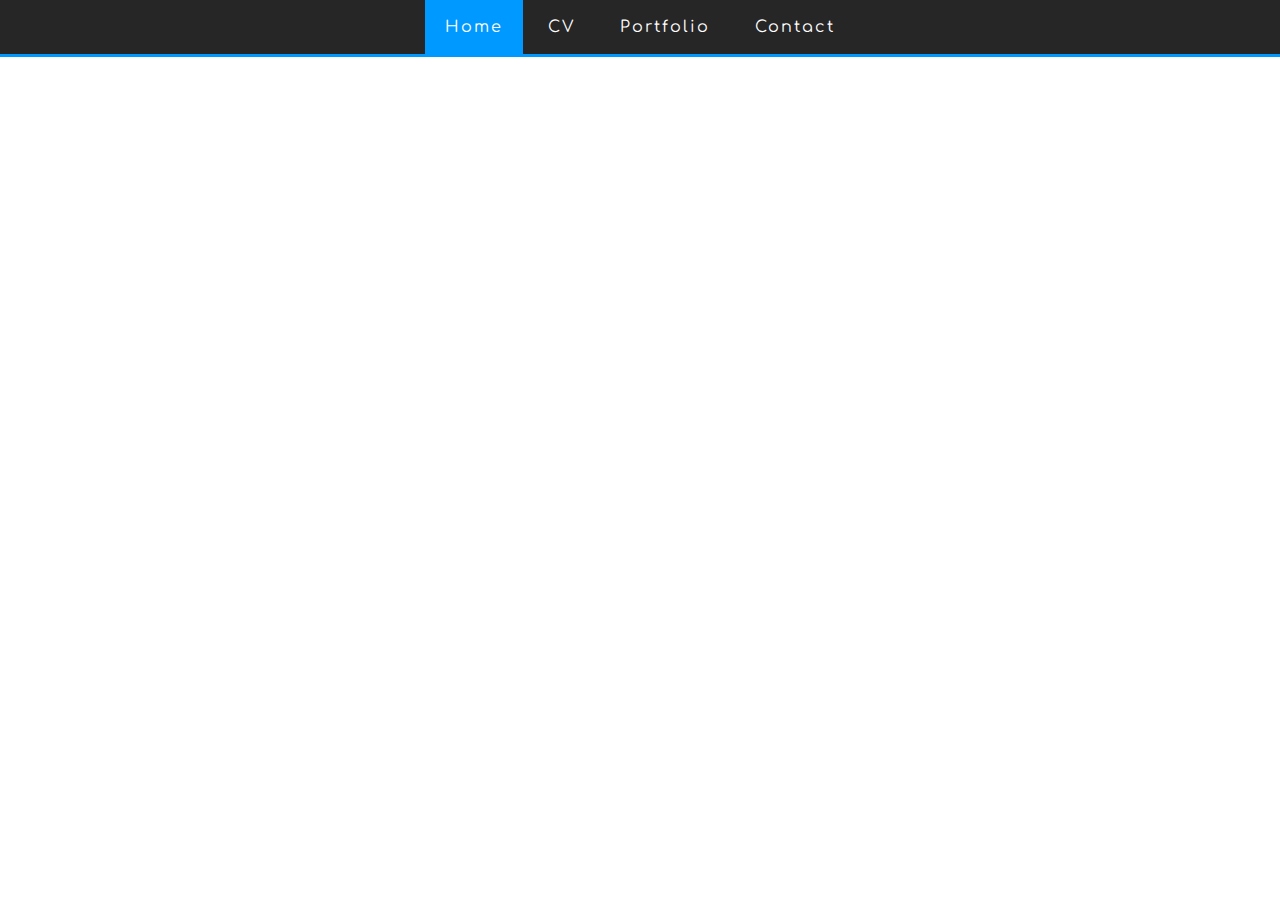
==== commit 25b4fced: "Update index.html" ====
--- a/index.html
+++ b/index.html
@@ -7,7 +7,6 @@
 	<meta charset="UTF-8">
 	<meta name="viewport" content="initial-scale=1.0">
 	<link rel="stylesheet" type="text/css" href="css/stylesheet.css">
-	<link rel="stylesheet" type="text/css" href="css/font-awesome.css">
 </head>
 
 <body>
--- a/css/stylesheet.css
+++ b/css/stylesheet.css
@@ -1,353 +1,90 @@
-@import url('https://fonts.googleapis.com/css?family=Roboto:300,400,500,700');
-@import url('https://fonts.googleapis.com/css?family=Open+Sans:300,400,700');
 @import url('https://fonts.googleapis.com/css?family=Comfortaa:300');
 body,
 html {
-	width: 100%;
-	height: 100%;
+	width: 100% !important;
+	height: 100% !important;
+	margin: 0 0 0 0 !important;
 }
 
-.version {
-	font-family: Open Sans;
-	letter-spacing: 1px;
-	padding: 5px;
-	font-size: 13px;
-	color: #fff;
+* {
+	margin: 0;
+	padding: 0;
+	outline: 0;
+	font-family: Comfortaa;
 }
 
-body {
-	font-family: Roboto, Arial, sans-serif;
-	color: #000;
-	overflow: hidden;
-	background-color: #eaeaea;
+.navbar {
+	text-align: center;
+	background-color: #262626;
+	top: 0;
+	width: 100%;
+	margin: auto;
+	margin-bottom: 20px;
 }
 
-label {
-	width: 120px;
+.navbar ul li {
+	margin: auto;
+	list-style-type: none;
+	overflow: hidden;
+	padding: 18px;
+	border-bottom: 3px solid #0099ff;
 }
 
-#container menu {
-	display: none;
+.navbar ul li a {
+	color: #fff;
+	text-align: center;
+	text-decoration: none;
+	padding: 20px;
+	transition: 0.2s ease-in-out;
+	letter-spacing: 2px;
 }
 
-#container menu:target {
-	display: block;
+.navbar ul li a:hover {
+	background-color: #0099ff;
 }
 
-h1 {
-	font-size: 45px;
-	font-family: Open Sans;
-	font-weight: 700;
-	letter-spacing: 2.6px;
+.active {
+	background-color: #0099ff;
 }
 
-h2 {
-	font-family: Comfortaa;
-	font-weight: 700;
-	letter-spacing: 1px;
+.cv {
+	background-color: #fff;
+	font-weight: 300;
 }
 
-#stats {
-	font-family: Comfortaa;
-	letter-spacing: 1px;
-	font-size: 17px;
+.cv h1 {
+	letter-spacing: 4px;
+	text-align: center;
+	padding: 40px;
 }
 
-.jumbotron {
-	background-color: transparent;
+.cv .sub {
+	color: #0099ff;
+	text-align: center;
+	padding: 20px;
+	background-color: #262626;
+	width: 100%;
 }
 
-.main-text {
-	font-family: Comfortaa;
-	padding: 40px;
-	font-size: 55px;
+.cv p {
+	letter-spacing: 1px;
+	font-weight: 300;
+	padding: 8px;
 }
 
-.stats {
-	font-family: Comfortaa;
-	font-size: 14px;
-	border-bottom: 2px solid #000;
-	border-top: 2px solid #000;
-	padding-bottom: 6px;
-	padding-top: 6px;
-	background-color: #333;
-	color: #fff;
-	letter-spacing: 1px;
+.cv .q {
+	color: #0099ff;
+	font-weight: 700;
+	letter-spacing: 2px;
+	user-select: none;
 }
 
-.achievement {
-	width: 50px;
-	height: 50px;
-	border: 1px solid #000;
-	float: left;
-	margin: 3px;
-	text-align: center;
-	text-shadow: 1px 0 0 #0099ff, 0 -1px 0 #0099ff, 0 1px 0 #0099ff, -1px 0 0 #0099ff;
-	font-size: 36px;
+.work {
+	width: 500px;
+	margin: 8px;
 }
 
-#achievementsContainer {}
-
-.btn-default {
-	margin: 0 auto;
-	font-family: Comfortaa !important;
-	outline: none !important;
-	border: 1px solid #000;
-	font-family: Open Sans;
+.small {
 	letter-spacing: 1px;
-	border-radius: 0px;
-	color: #fff;
-	background-color: #333;
-	cursor: pointer;
-	margin-top: 4px;
-	padding: 8px 12px;
+	font-size: 12px;
 }
-
-input[type="checkbox"] {
-	visibility: hidden;
-}
-
-
-/*
-.checkbox {
-	width: 120px;
-	height: 25px;
-	background: #333;
-	border-radius: 20px;
-}
-.checkbox:before {
-	content: '';
-	position: absolute;
-	top: 50%;
-	left: 14px;
-	height: 2px;
-	width: 90px;
-	background: #111;
-}
-.checkbox label {
-	display: block;
-	width: 10px;
-	height: 10px;
-	border-radius: 50%;
-	transition: all .3s ease;
-	cursor: pointer;
-	position: absolute;
-	top: 10%;
-	z-index: 1;
-	left: 12px;
-	background: #ddd;
-}
-.checkbox input[type=checkbox]:checked + label {
-	left: 84px;
-	background: #0099ff;
-}
-*/
-
-.btn-default:hover,
-.btn-default:focus,
-.btn-default:active {
-	background-color: #454545 !important;
-	color: #fff !important;
-	border: 1px solid #000 !important;
-}
-
-.btn-default:active:hover,
-.btn-default.active:hover,
-.open>.dropdown-toggle.btn-default:hover,
-.btn-default:active:focus,
-.btn-default.active:focus,
-.open>.dropdown-toggle.btn-default:focus,
-.btn-default:active.focus,
-.btn-default.active.focus,
-.open>.dropdown-toggle.btn-default.focus {
-	color: #fff;
-	background-color: #454545;
-	border-color: #000;
-}
-
-.sidenav {
-	height: 100%;
-	width: 0%;
-	position: fixed;
-	z-index: 1;
-	top: 0;
-	left: 0;
-	background-color: #333;
-	overflow-x: hidden;
-	padding-top: 40px;
-	transition: 0.3s;
-}
-
-.sidenav a {
-	padding: 8px 8px 8px 32px;
-	text-decoration: none;
-	font-size: 25px;
-	color: #818181;
-	display: block;
-	transition: 0.3s;
-	letter-spacing: 0.8px;
-}
-
-.sidenav p {
-	padding: 8px 8px 8px 32px;
-	text-decoration: none;
-	font-size: 11px;
-	color: #fff;
-	display: block;
-	transition: 0.3s;
-}
-
-.sidenav a:hover,
-.offcanvas a:focus {
-	color: #f1f1f1;
-}
-
-.sidenav .closebtn {
-	position: absolute;
-	top: 0;
-	right: 25px;
-	font-size: 36px;
-	margin-left: 50px;
-}
-
-#main {
-	transition: margin-left .3s;
-	padding: 10px;
-}
-
-@media screen and (max-height: 450px) {
-	.sidenav {
-		padding-top: 15px;
-	}
-	.sidenav a {
-		font-size: 18px;
-	}
-}
-
-.progress-container {
-	width: 100%;
-	border: 2px solid black;
-	height: 1.5em;
-	background-color: #f1f1f1;
-}
-
-.progressbar {
-	background-color: rgb(0, 122, 255);
-	height: 100%;
-	line-height: inherit;
-	transition: all 0.0001s cubic-bezier(.27, .22, 0, .99);
-	text-align: center;
-	font-size: 16px;
-}
-
-.autobar {
-	margin: auto;
-	width: 70%;
-	height: 0.70em;
-	border: 1px solid #000;
-}
-
-.round-medium {
-	border-radius: 1px!important;
-}
-
-.control {
-	position: relative;
-	display: block;
-	margin-bottom: 15px;
-	padding-left: 30px;
-	cursor: pointer;
-}
-
-.control input {
-	position: absolute;
-	z-index: -1;
-	opacity: 0;
-}
-
-.control__indicator {
-	border: 1px solid #333;
-	position: absolute;
-	top: 2px;
-	left: 0;
-	width: 20px;
-	height: 20px;
-	background: #e6e6e6;
-}
-
-.control--radio .control__indicator {
-	border-radius: 50%;
-}
-
-.control:hover input~.control__indicator,
-.control input:focus~.control__indicator {
-	background: #ccc;
-}
-
-.control input:checked~.control__indicator {
-	background: #0099ff;
-}
-
-.control:hover input:not([disabled]):checked~.control__indicator,
-.control input:checked:focus~.control__indicator {
-	background: #0066ff;
-}
-
-.control input:disabled~.control__indicator {
-	pointer-events: none;
-	opacity: .6;
-	background: #e6e6e6;
-}
-
-.control__indicator:after {
-	position: absolute;
-	display: none;
-	content: '';
-	border: 1px solid #000;
-}
-
-.control input:checked~.control__indicator:after {
-	display: block;
-}
-
-.control--checkbox .control__indicator:after {
-	top: 4px;
-	left: 8px;
-	width: 3px;
-	height: 8px;
-	transform: rotate(45deg);
-	border: solid #fff;
-	border-width: 0 2px 2px 0;
-}
-
-.control--checkbox input:disabled~.control__indicator:after {
-	border-color: #7b7b7b;
-}
-
-.control--radio .control__indicator:after {
-	top: 7px;
-	left: 7px;
-	width: 6px;
-	height: 6px;
-	border-radius: 50%;
-	background: #fff;
-}
-
-.control--radio input:disabled~.control__indicator:after {
-	background: #7b7b7b;
-}
-
-#custom-handle {
-	font-family: Comfortaa;
-	letter-spacing: 0.8px;
-	width: 2.8em;
-	height: 1.6em;
-	top: 50%;
-	margin-top: -.8em;
-	text-align: center;
-	line-height: 1.6em;
-}
-
-#slider {
-	background: #333;
-}
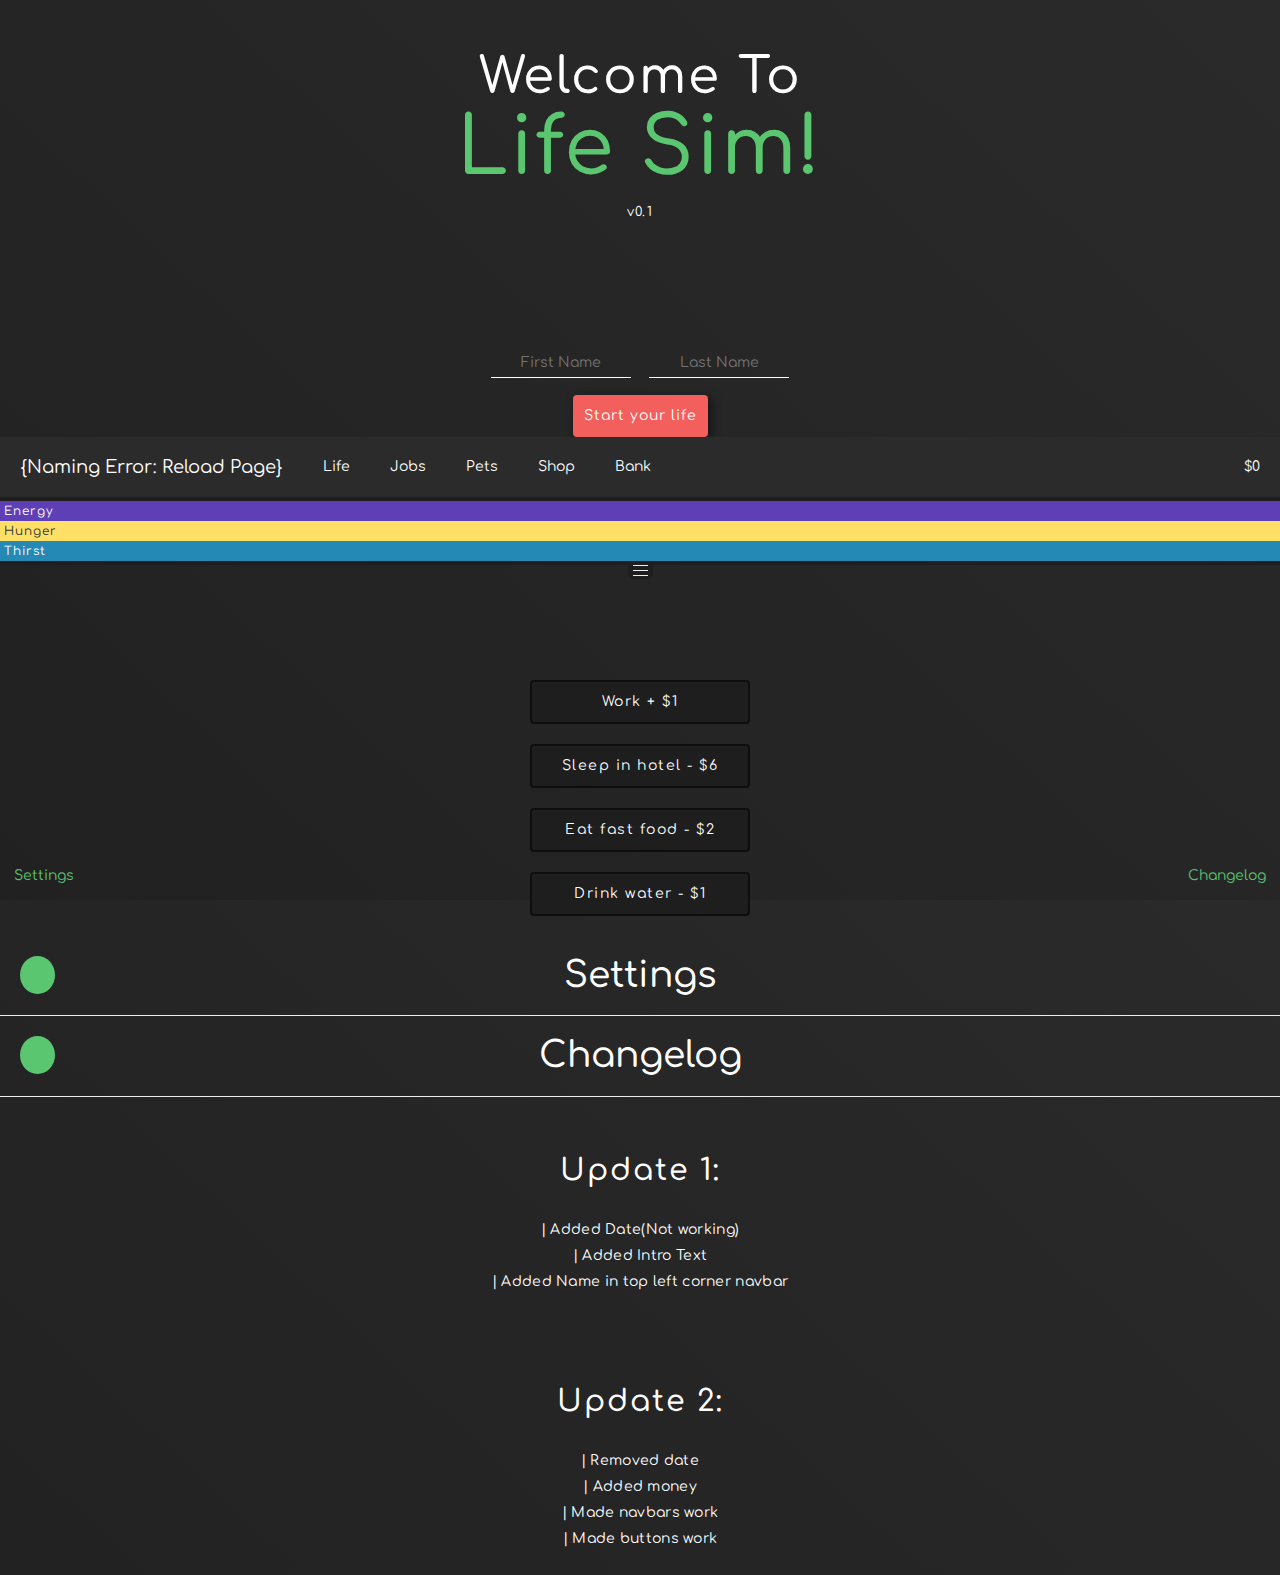
==== commit 94c23467: "Add files via upload" ====
--- a/index.html
+++ b/index.html
@@ -1,25 +1,120 @@
-<!DOCTYPE HTML>
+<!DOCTYPE html>
 
 <html>
 
 <head>
-	<title>Home | Luuk Van Delft</title>
+	<title>Life Sim | v0.013</title>
 	<meta charset="UTF-8">
 	<meta name="viewport" content="initial-scale=1.0">
+	<script type="text/javascript" src="js/jquery.js"></script>
+	<link rel="stylesheet" type="text/css" href="css/bootstrap.css">
 	<link rel="stylesheet" type="text/css" href="css/stylesheet.css">
+	<link rel="stylesheet" type="text/css" href="css/font-awesome.css">
+	<script type="text/javascript" src="js/bootstrap.js"></script>
+	<script type="text/javascript" src="js/jquery-ui.js"></script>
 </head>
 
-<body>
-	<div class="navbar">
-		<ul>
-			<li>
-				<a class="active" href="index.html">Home</a>
-				<a href="cv.html">CV</a>
-				<a href="portfolio.html">Portfolio</a>
-				<a href="contact.html">Contact</a>
-			</li>
-		</ul>
+<body onload="startGameLoad()">
+	<div id="mainPageScreen" class="mainPage">
+		<div class="introduction text-center">
+			<h1>Welcome To<br><span class="title">Life Sim!</span></h1>
+			<p>v0.1</p>
+		</div>
+		<div class="settingsChangelog">
+			<p onclick="showSettingsScreen()" class="settings">Settings</p>
+			<p onclick="showChangelogScreen()" class="changelog">Changelog</p>
+		</div>
+		<center>
+			<div class="stats">
+				<input id="firstnameInput" class="nameInput" type="text" placeholder="First Name">
+				<input id="lastnameInput" class="nameInput" type="text" placeholder="Last Name">
+			</div>
+		</center>
+		<div class="startGameButtons">
+			<p id="errorName" class="text-center" style="display:none">You forgot to name yourself!</p>
+			<center><button id="lifeButton" onclick="checkname()" class="btn btn-life">Start your life</button></center>
+		</div>
+	</div>
+	<div id="gamePageScreen" class="gamePage">
+		<div id="statsBarMain">
+			<div id="statsBarCloser" class="statsBar">
+				<div class="navbar navbar-inverse">
+					<div class="navbar-header">
+						<a id="navbarName" class="navbar-brand">{Naming Error: Reload Page}</a>
+					</div>
+					<ul class="nav navbar-nav">
+						<li>
+							<a id="lifeNameLastName">Life</a>
+						</li>
+						<li>
+							<a id="lifeNameLastName">Jobs</a>
+						</li>
+						<li>
+							<a id="lifeNameLastName">Pets</a>
+						</li>
+						<li>
+							<a id="lifeNameLastName">Shop</a>
+						</li>
+						<li>
+							<a id="lifeNameLastName">Bank</a>
+						</li>
+					</ul>
+					<ul class="nav navbar-nav navbar-right">
+						<li>
+							<a id="money-display">$0</a>
+						</li>
+					</ul>
+				</div>
+				<div id="bar-energy" class="progress progress-bar-energy">
+					<div class="progress-bar ">
+						<span id="energyName" class="text-center">Energy</span>
+					</div>
+				</div>
+				<div id="bar-hunger" class="progress progress-bar-hunger">
+					<div class="progress-bar ">
+						<span id="hungerName" class="text-center">Hunger</span>
+					</div>
+				</div>
+				<div id="bar-thirst" class="progress progress-bar-thirst">
+					<div class="progress-bar ">
+						<span id="thirstName" class="text-center">Thirst</span>
+					</div>
+				</div>
+			</div>
+			<hr class="statsBorderBar">
+			<div onclick="closeopenStats()" class="closeOpen">
+				<hr class="sLines">
+				<hr class="sLines">
+				<hr class="sLines">
+			</div>
+		</div>
+		<div id="textIntro">
+			<h1 class="text-center" id="textIntroMain"></h1>
+			<p class="text-center" id="textIntroSmall"></p>
+			<center><button id="work" class="btn btn-button-1" onclick="work()">Work + $1</button></center>
+			<center><button id="sleep" class="btn btn-button-1" onclick="sleep()">Sleep in hotel - $6</button></center>
+			<center><button id="eat" class="btn btn-button-1" onclick="eat()">Eat fast food - $2</button></center>
+			<center><button id="drink" class="btn btn-button-1" onclick="drink()">Drink water - $1</button></center>
+		</div>
+	</div>
+	<div id="settingsScreen">
+		<i class="fa fa-arrow-left"></i>
+		<h1 class="text-center">Settings</h1>
+		<hr>
+	</div>
+	<div id="changelogScreen">
+		<i class="fa fa-arrow-left"></i>
+		<h1 class="text-center">Changelog</h1>
+		<hr>
+		<div class="changelogMain">
+			<h2>Update 1:</h2>
+			<p>| Added Date(Not working)<br> | Added Intro Text<br> | Added Name in top left corner navbar</p>
+			<br><br>
+			<h2>Update 2:</h2>
+			<p>| Removed date<br> | Added money<br> | Made navbars work<br> | Made buttons work</p>
+		</div>
 	</div>
 </body>
+<script type="text/javascript" src="js/script.js"></script>
 
 </html>
--- a/css/stylesheet.css
+++ b/css/stylesheet.css
@@ -1,90 +1,296 @@
 @import url('https://fonts.googleapis.com/css?family=Comfortaa:300');
 body,
 html {
-	width: 100% !important;
-	height: 100% !important;
-	margin: 0 0 0 0 !important;
+	width: 100%;
+	height: 100%;
 }
 
 * {
+	font-family: Comfortaa;
+	outline: none !important;
+	user-select: none;
+}
+
+body {
+	font-family: Comfortaa;
+	background: -moz-linear-gradient(227deg, rgba(42, 42, 42, 1) 0%, rgba(33, 33, 33, 1) 100%);
+	background: -webkit-gradient(linear, left bottom, right top, color-stop(0%, rgba(33, 33, 33, 1)), color-stop(100%, rgba(42, 42, 42, 1)));
+	background: -webkit-linear-gradient(227deg, rgba(42, 42, 42, 1) 0%, rgba(33, 33, 33, 1) 100%);
+	color: #fff;
+	overflow: hidden;
+}
+
+span.title {
+	color: #5BC670;
+	font-size: 80px;
+	padding: 10px;
+	margin-top: 20px;
+}
+
+.introduction h1 {
+	font-size: 50px;
+	letter-spacing: 2px;
+	margin-top: 50px;
+}
+
+.introduction p {
+	font-size: 13px;
+	letter-spacing: 1.35px;
+	margin-top: 10px;
+}
+
+.stats>.nameInput {
+	border: none;
+	margin: 7px;
+	border-bottom: 1px solid #fff;
+	display: inline-block;
+	padding: 4px;
+	text-align: center;
+	width: 140px;
+	background-color: transparent;
+}
+
+.stats {
+	margin-top: 120px;
+}
+
+.btn-life {
+	-webkit-box-shadow: 3px 3px 10px 0px rgba(0, 0, 0, 0.5);
+	-moz-box-shadow: 3px 3px 10px 0px rgba(0, 0, 0, 0.5);
+	box-shadow: 3px 3px 10px 0px rgba(0, 0, 0, 0.5);
+	padding: 10px;
+	letter-spacing: 1px;
+	margin-top: 10px;
+	background-color: #F25F5C;
+	color: #fff;
+	transition: 0.18s background-color ease-in-out;
+}
+
+.btn-life:hover,
+.btn-life:focus,
+.btn-life:active {
+	-webkit-box-shadow: 1px 1px 5px 0px rgba(0, 0, 0, 0.5);
+	-moz-box-shadow: 1px 1px 5px 0px rgba(0, 0, 0, 0.5);
+	box-shadow: 1px 1px 5px 0px rgba(0, 0, 0, 0.5);
+	color: #fff;
+	outline: none !important;
+	background-color: #5BC670;
+	box-shadow: none;
+}
+
+.startGameButtons p {
+	margin-top: 10px;
+	font-size: 12px;
+	color: #f25f5c;
+}
+
+.progress {
+	border-radius: 0px;
+	box-shadow: none;
+	border: none;
 	margin: 0;
-	padding: 0;
-	outline: 0;
-	font-family: Comfortaa;
+	height: 20px;
+	text-align: center;
+}
+
+.sLines {
+	width: 15px;
+	margin-top: 0;
+	margin-bottom: 1px;
+	border-bottom: 3px solid #1e1e1e;
+}
+
+.changelogMain {
+	padding: 5px;
+}
+
+.changelogMain h2 {
+	text-align: center;
+	letter-spacing: 2px;
+	padding: 12px;
+}
+
+.changelogMain p {
+	text-align: center;
+	letter-spacing: 0.3px;
+	padding: 8px;
+	line-height: 26px;
+}
+
+.closeOpen {
+	background-color: #1e1e1e;
+	width: 25px;
+	margin: 0 auto;
+	border-bottom-left-radius: 6px;
+	border-bottom-right-radius: 6px;
 }
 
 .navbar {
-	text-align: center;
-	background-color: #262626;
-	top: 0;
-	width: 100%;
-	margin: auto;
-	margin-bottom: 20px;
-}
-
-.navbar ul li {
-	margin: auto;
-	list-style-type: none;
-	overflow: hidden;
-	padding: 18px;
-	border-bottom: 3px solid #0099ff;
-}
-
-.navbar ul li a {
-	color: #fff;
-	text-align: center;
-	text-decoration: none;
+	margin-bottom: 0;
+}
+
+.navbar-nav {
+	margin: 0;
+}
+
+.navbar-inverse {
+	border: none;
+	border-bottom: 4px solid #1e1e1e;
+	background-color: #2b2b2b;
+	border-radius: 0px;
+}
+
+.navbar-brand {
+	color: #fff !important;
 	padding: 20px;
-	transition: 0.2s ease-in-out;
-	letter-spacing: 2px;
-}
-
-.navbar ul li a:hover {
-	background-color: #0099ff;
-}
-
-.active {
-	background-color: #0099ff;
-}
-
-.cv {
-	background-color: #fff;
-	font-weight: 300;
-}
-
-.cv h1 {
-	letter-spacing: 4px;
-	text-align: center;
-	padding: 40px;
-}
-
-.cv .sub {
-	color: #0099ff;
-	text-align: center;
+}
+
+.navbar-inverse .navbar-nav>li>a {
+	color: #fff;
 	padding: 20px;
-	background-color: #262626;
-	width: 100%;
-}
-
-.cv p {
+}
+
+.navbar-inverse .navbar-nav>li>a:hover {
+	color: #5BC670;
+	cursor: pointer;
+}
+
+.progress-bar-energy {
+	background-color: #5F3FB5 !important;
+	background-image: none;
+	width: 100%;
+}
+
+* {
+	outline: none;
+}
+
+.progress-bar-hunger {
+	background-color: #FFE066 !important;
+	background-image: none;
+	width: 100%;
+}
+
+.progress-bar-thirst {
+	background-color: #2589B5 !important;
+	background-image: none;
+	width: 100%;
+}
+
+.progress-bar>#energyName,
+.progress-bar>#hungerName,
+.progress-bar>#thirstName {
 	letter-spacing: 1px;
-	font-weight: 300;
-	padding: 8px;
-}
-
-.cv .q {
-	color: #0099ff;
-	font-weight: 700;
-	letter-spacing: 2px;
-	user-select: none;
-}
-
-.work {
-	width: 500px;
-	margin: 8px;
-}
-
-.small {
-	letter-spacing: 1px;
-	font-size: 12px;
-}
+	text-align: center;
+	padding: 4px;
+}
+
+.progress-bar>#hungerName {
+	color: #333;
+}
+
+.settings {
+	color: #5BC670;
+	position: absolute;
+	margin: 14px;
+	bottom: 0;
+	left: 0;
+}
+
+.fa-arrow-left {
+	background-color: #5BC670;
+	border-radius: 50%;
+	padding: 12px;
+	margin-left: 20px;
+	position: absolute;
+	transition: 0.15s ease-in-out;
+}
+
+.fa-arrow-left:hover {
+	background-color: #2F8E42;
+}
+
+hr.statsBorderBar {
+	border: none;
+	width: 100%;
+	border-bottom: 4px solid #1e1e1e;
+	margin: 0;
+}
+
+.changelog {
+	color: #5BC670;
+	position: absolute;
+	margin: 14px;
+	bottom: 0;
+	right: 0;
+}
+
+.changelog:hover,
+.settings:hover {
+	color: #5BC670;
+	cursor: pointer;
+}
+
+.btn-button-1 {
+	width: 220px;
+	background-color: #1e1e1e;
+	color: #fff;
+	letter-spacing: 1.5px;
+	padding: 10px;
+	transition: 0.12s ease-in-out;
+	border: 2px solid #0e0e0e;
+	margin-top: 20px;
+}
+
+#bar-energy,
+#bar-hunger,
+#bar-thirst {
+	transition: 0.2s linear;
+}
+
+.btn-button-1:hover,
+.btn-button-1:active,
+.btn-button-1:focus {
+	color: #fff;
+	background-color: #0e0e0e;
+}
+
+.btn-button-1:focus {
+	border: 2px solid #0e0e0e;
+	background-color: #1e1e1e;
+	color: #fff;
+}
+
+#textIntro {
+	padding: 20px;
+}
+
+#textIntro>#textIntroSmall,
+#textIntro>#textIntroMain {
+	padding: 5px;
+	margin-bottom: 10px;
+}
+
+#textIntroMain {
+	font-size: 50px;
+}
+
+#textIntroSmall {
+	font-size: 17px;
+}
+
+textarea:focus,
+input:focus,
+button:focus,
+.btn:focus,
+.btn-button-1:focus {
+	outline: none;
+}
+
+textarea:active,
+input:active,
+button:active,
+.btn:active,
+.btn-button-1:active {
+	outline: none;
+}
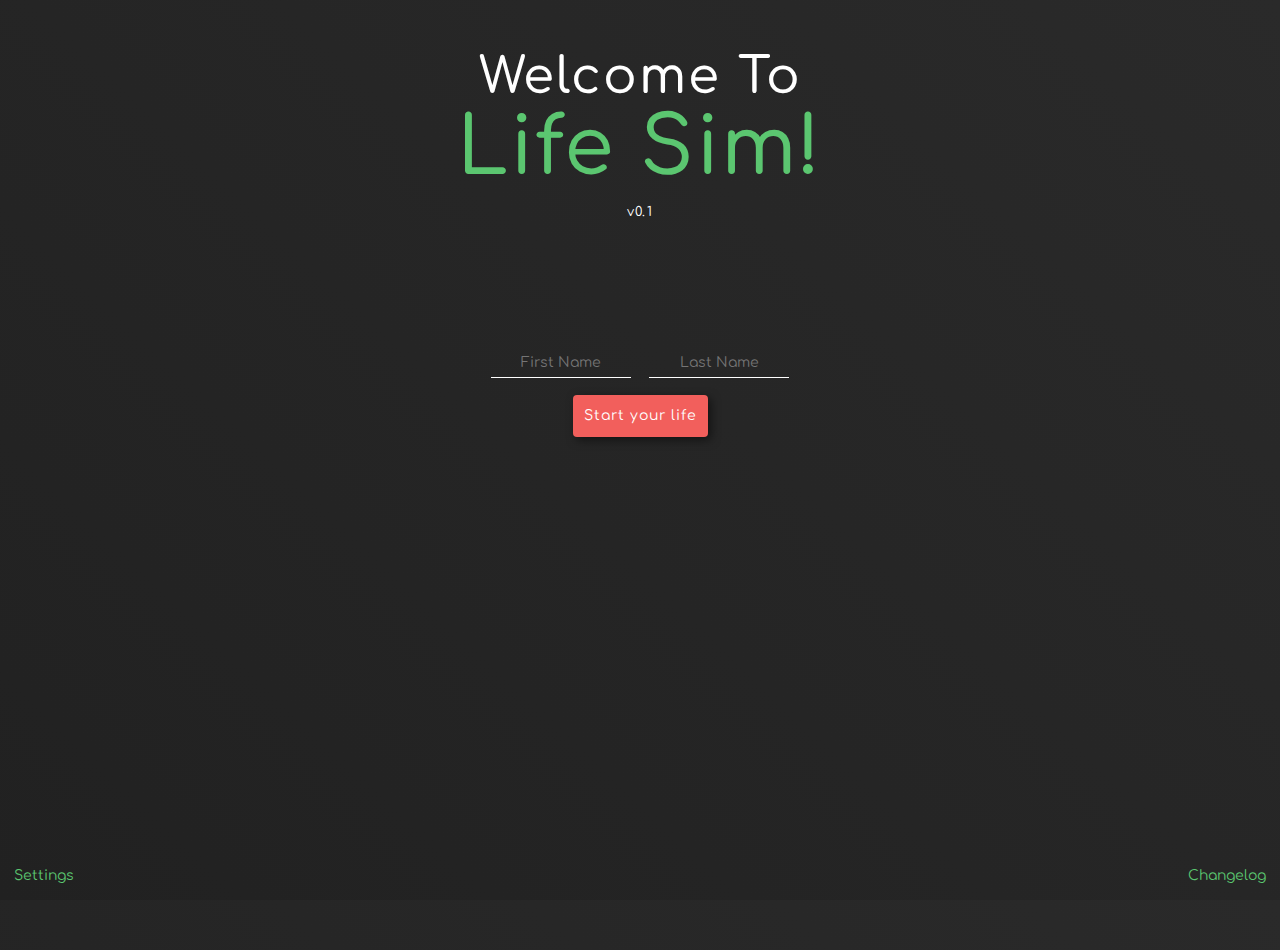
==== commit 6c43dce8: "Fix W.I.P." ====
--- a/index.html
+++ b/index.html
@@ -35,7 +35,7 @@
 			<center><button id="lifeButton" onclick="checkname()" class="btn btn-life">Start your life</button></center>
 		</div>
 	</div>
-	<div id="gamePageScreen" class="gamePage">
+<!--	<div id="gamePageScreen" class="gamePage">
 		<div id="statsBarMain">
 			<div id="statsBarCloser" class="statsBar">
 				<div class="navbar navbar-inverse">
@@ -113,7 +113,7 @@
 			<h2>Update 2:</h2>
 			<p>| Removed date<br> | Added money<br> | Made navbars work<br> | Made buttons work</p>
 		</div>
-	</div>
+	</div>-->
 </body>
 <script type="text/javascript" src="js/script.js"></script>
 
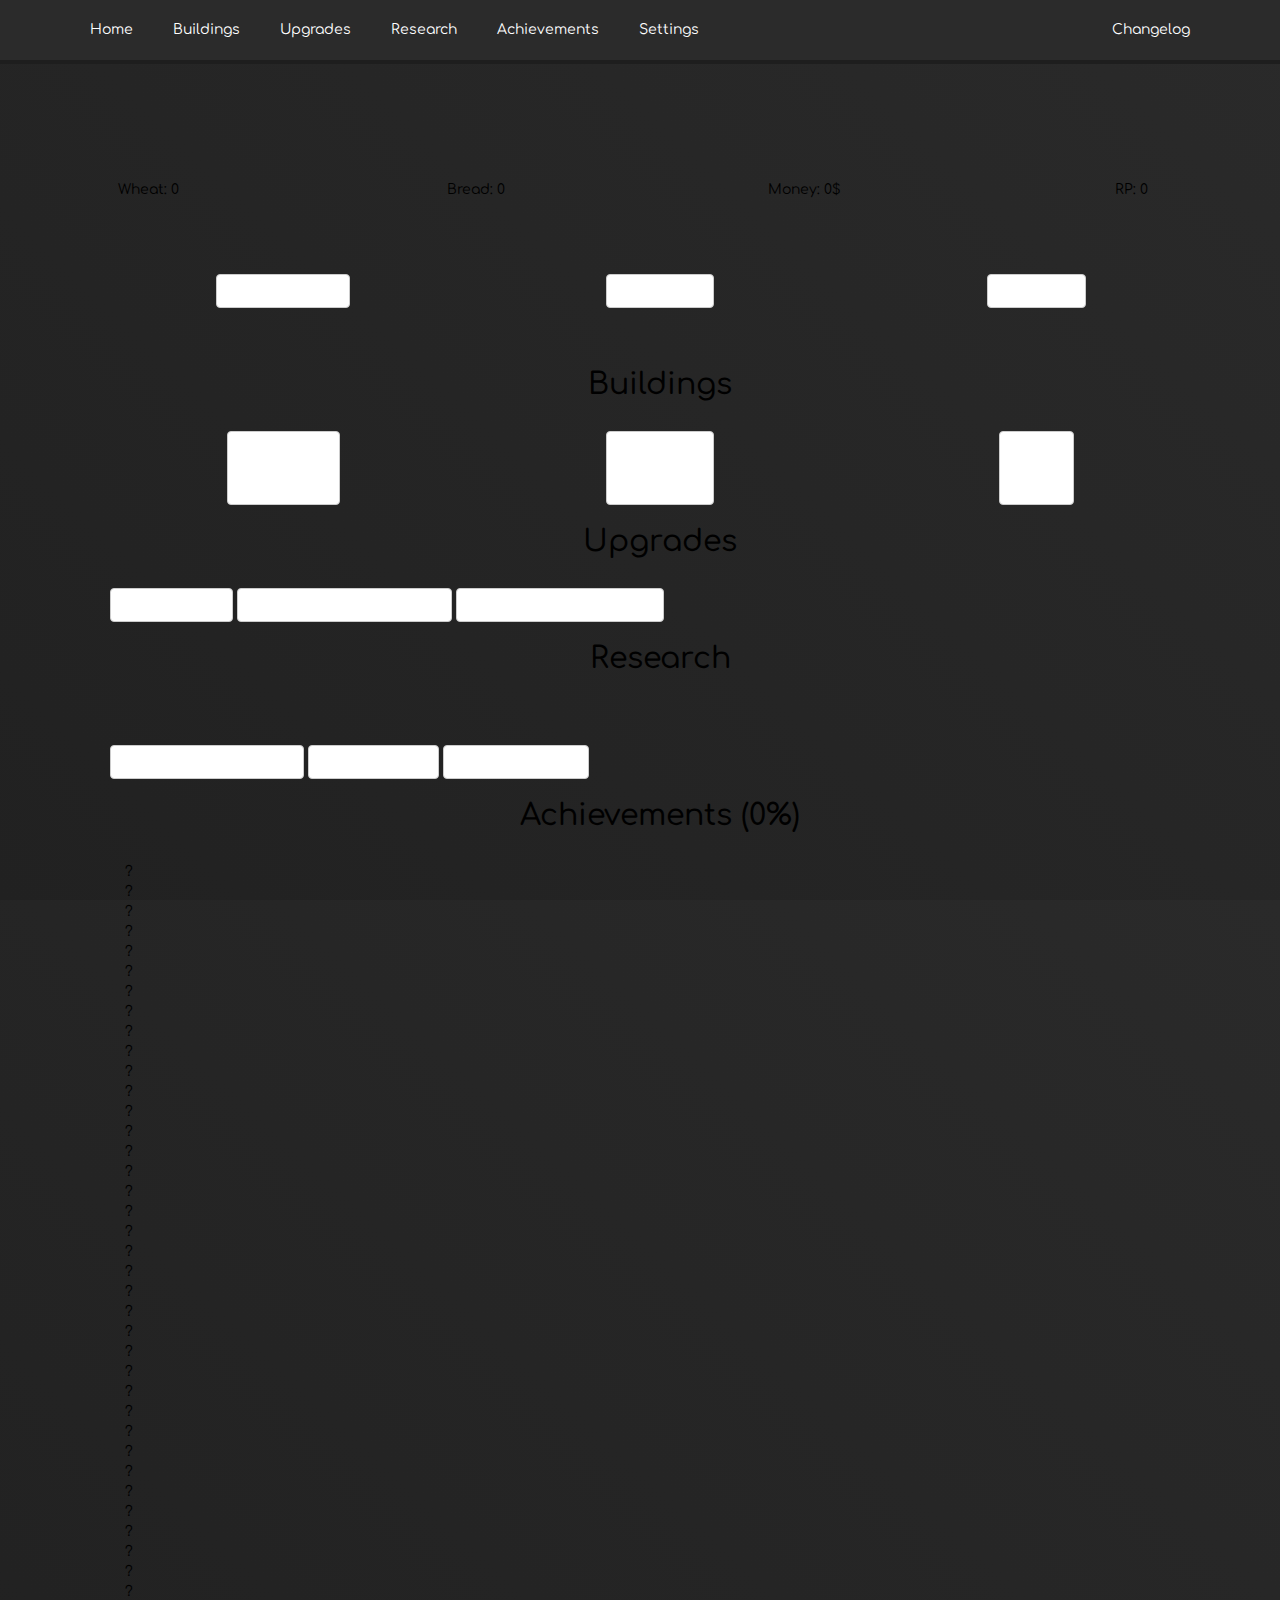
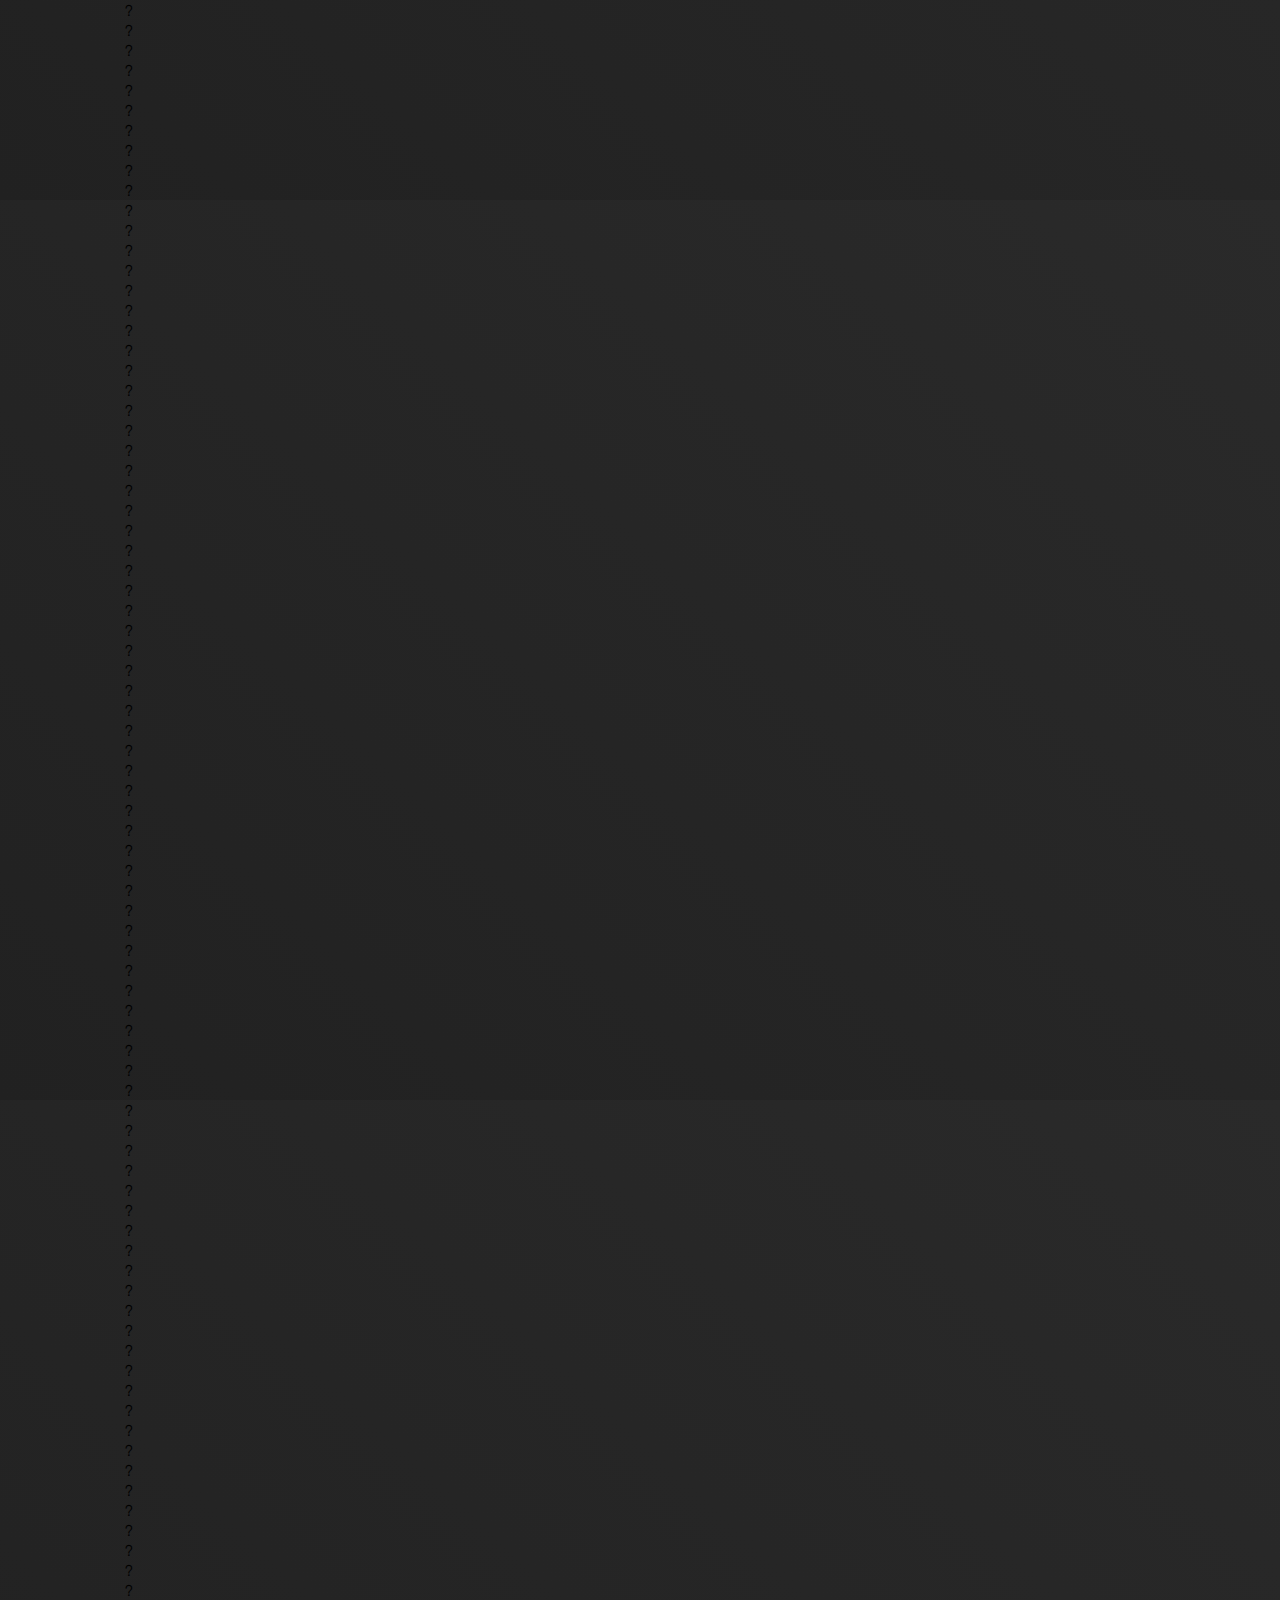
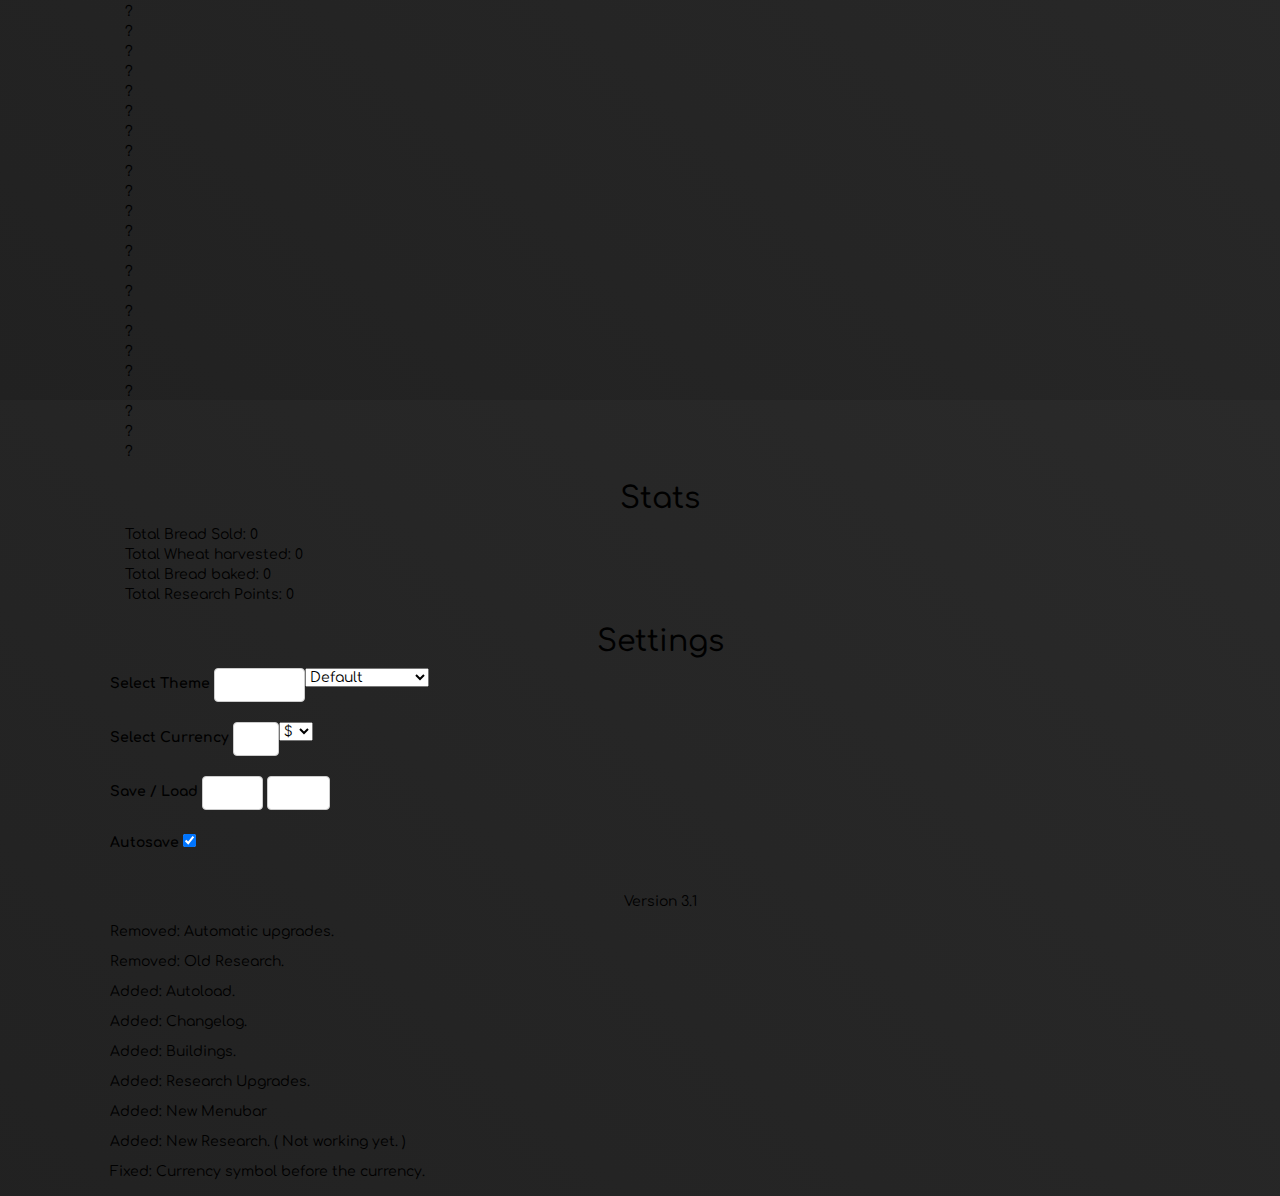
==== commit 5a8f2d43: "Add files via upload" ====
--- a/index.html
+++ b/index.html
@@ -1,119 +1,193 @@
-<!DOCTYPE html>
-
 <html>
 
 <head>
-	<title>Life Sim | v0.013</title>
-	<meta charset="UTF-8">
-	<meta name="viewport" content="initial-scale=1.0">
+	<title>Bread Maker</title>
+	<link rel="icon" type="image/x-icon" href="favicon.ico" />
 	<script type="text/javascript" src="js/jquery.js"></script>
 	<link rel="stylesheet" type="text/css" href="css/bootstrap.css">
 	<link rel="stylesheet" type="text/css" href="css/stylesheet.css">
-	<link rel="stylesheet" type="text/css" href="css/font-awesome.css">
+	<link rel="stylesheet" type="text/css" href="css/bootstrap-select.css">
+	<link rel="stylesheet" type="text/css" href="css/jquery-ui.css">
+	<link rel="stylesheet" type="text/css" href="css/tooltip.css" />
+	<link rel="stylesheet" type="text/css" href="css/checkbox.css" />
+	<link rel="stylesheet" type="text/css" href="css/tooltip-punk.css" />
+	<link href="css/spop.css" rel="stylesheet">
 	<script type="text/javascript" src="js/bootstrap.js"></script>
+	<script type="text/javascript" src="js/bootstrap-select.js"></script>
 	<script type="text/javascript" src="js/jquery-ui.js"></script>
+	<script type="text/javascript" src="js/tooltip.js"></script>
+	<script src="js/spop.js"></script>
 </head>
 
-<body onload="startGameLoad()">
-	<div id="mainPageScreen" class="mainPage">
-		<div class="introduction text-center">
-			<h1>Welcome To<br><span class="title">Life Sim!</span></h1>
-			<p>v0.1</p>
+<body onload="start()">
+	<nav class="navbar navbar-inverse navbar-fixed-top">
+		<div class="container">
+			<ul class="nav navbar-nav">
+				<li><a href="#maingame">Home</a></li>
+				<li><a href="#buildings">Buildings</a></li>
+				<li><a href="#upgrades">Upgrades</a></li>
+				<li><a href="#research">Research</a></li>
+				<li><a href="#achievements">Achievements</a></li>
+				<li><a href="#settings">Settings</a></li>
+			</ul>
+			<ul class="nav navbar-nav navbar-right">
+				<li>
+					<a href="#changelog">Changelog</a>
+				</li>
+			</ul>
 		</div>
-		<div class="settingsChangelog">
-			<p onclick="showSettingsScreen()" class="settings">Settings</p>
-			<p onclick="showChangelogScreen()" class="changelog">Changelog</p>
+	</nav>
+	<div id="main">
+		<h1 id="mainText" class="main-text text-center"></h1>
+		<div class="row stats">
+			<div class="col-md-3">
+				<div class="text-center" id="wheat"></div>
+				<div class="progress-container autoBar round-medium">
+					<div class="progressbar" id="wheatBar"></div>
+				</div>
+			</div>
+			<div class="col-md-3">
+				<div class="text-center" id="bread"></div>
+				<div class="progress-container autoBar round-medium">
+					<div class="progressbar" id="breadBar"></div>
+				</div>
+			</div>
+			<div class="col-md-3">
+				<div class="text-center" id="money"></div>
+				<div class="progress-container autoBar round-medium">
+					<div class="progressbar" id="moneyBar"></div>
+				</div>
+			</div>
+			<div class="col-md-3">
+				<div class="text-center" id="rp"></div>
+				<div class="progress-container autoBar round-medium">
+					<div class="progressbar" id="rpBar"></div>
+				</div>
+			</div>
 		</div>
-		<center>
-			<div class="stats">
-				<input id="firstnameInput" class="nameInput" type="text" placeholder="First Name">
-				<input id="lastnameInput" class="nameInput" type="text" placeholder="Last Name">
-			</div>
-		</center>
-		<div class="startGameButtons">
-			<p id="errorName" class="text-center" style="display:none">You forgot to name yourself!</p>
-			<center><button id="lifeButton" onclick="checkname()" class="btn btn-life">Start your life</button></center>
+		<div class="container" id="container">
+			<menu id="maingame">
+				<br><br><br>
+				<div class="row">
+					<div class="col-md-4">
+						<center><button class="btn btn-default" onclick="harvestWheat()">Harvest Wheat</button></center>
+					</div>
+					<div class="col-md-4">
+						<center><button class="btn btn-default" onclick="bakeBread()">Bake Bread</button></center>
+					</div>
+					<div class="col-md-4">
+						<center><button class="btn btn-default" onclick="sellBread()">Sell Bread</button></center>
+					</div>
+				</div><br><br>
+			</menu>
+			<menu id="buildings">
+				<h2 class="text-center">Buildings</h2>
+				<br>
+				<div class="row">
+					<div class="col-md-4">
+						<center><button id="buyfarm" class="btn btn-default text-center" onclick="buyBuildings('farm')">[0]<br>Wheat Farm<br>$15</button></center>
+					</div>
+					<div class="col-md-4">
+						<center><button id="buyoven" class="btn btn-default text-center" onclick="buyBuildings('oven')">[0]<br>Small Oven<br>$15</button></center>
+					</div>
+					<div class="col-md-4">
+						<center><button id="buybreadStand" class="btn btn-default text-center" onclick="buyBuildings('breadStand')">[0]<br>Bakery<br>$15</button></center>
+					</div>
+			</menu>
+			<menu id="upgrades">
+				<h2 class="text-center">Upgrades</h2>
+				<br>
+				<button id="buyresearch" class="btn btn-default tip" onclick="buyResearchFunc()" title="50 Money">Buy Research</button>
+				<button id="buyincreasedbreadprice" class="btn btn-default tip" onclick="increaseBreadPrice()" title="50 Money">
+                        Buy Increased Bread Price
+                        </button>
+				<button id="buyfasterresearch" class="btn btn-default tip" onclick="fasterResearch()" title="70 Money">
+                        Increase Research Speed
+                        </button>
+			</menu>
+			<menu id="research">
+				<h2 class="text-center">Research</h2>
+				<br>
+				<div class="progress-container round-medium">
+					<div class="progressbar" id="rpbar"></div>
+				</div>
+				<br><br>
+				<button class="btn btn-default tip" id="researchFWF1" title="25 Research Points" onclick="FWF1()"> 
+                        Better Wheat Farmers I
+                        </button>
+				<button class="btn btn-default tip" id="researchFO1" title="35 Research Points" onclick="FO1()"> 
+                        Better Ovens I
+                        </button>
+				<button class="btn btn-default tip" id="researchFB1" title="45 Research Points" onclick="FB1()"> 
+                        Better Bakeries I
+                        </button>
+				<button style="display: none;" class="btn btn-default tip" id="researchFWF2" title="65 Research Points" onclick="fasterWheat2(this)"> 
+                        Better Wheat Farmers II
+                        </button>
+				<button style="display: none;" class="btn btn-default tip" id="researchFO2" title="75 Research Points" onclick="fasterBread2(this)"> 
+                        Better Ovens II
+                        </button>
+				<button style="display: none;" class="btn btn-default tip" id="researchFB2" title="85 Research Points" onclick="fasterSelling2(this)"> 
+                        Better Bakeries II
+                        </button>
+			</menu>
+			<menu id="achievements">
+				<h2 class="text-center" id="achievementTitle">Achievements</h2><br>
+				<div class="container-fluid">
+					<div id="achievementsContainer">
+					</div>
+					<div style="clear:both;"></div>
+					<h2 class="text-center">Stats</h2>
+					<div id="stats"></div>
+				</div>
+			</menu>
+			<menu id="settings">
+				<h2 class="text-center">Settings</h2>
+				<label for="selectTheme">Select Theme</label>
+				<select id="selectTheme" class="selectpicker">
+					<optgroup label="Light Themes">
+						<option value="default">Default</option>
+					</optgroup>
+					<optgroup label="Dark Themes">	
+						<option value="nightMode">Night Mode</option>
+					</optgroup>
+				</select><br><br>
+				<label for="selectCurrency">Select Currency</label>
+				<select id="selectCurrency" class="selectpicker">
+					<option value="$">$</option>
+					<option value="€">€</option>
+					<option value="£">£</option>
+					<option value="¥">¥</option>
+				</select><br><br>
+				<label>Save / Load</label>
+				<button class="btn btn-default" onclick="saveGame()">Save</button>
+				<button class="btn btn-default" onclick="loadGame()">Load</button>
+				<br><br>
+				<div>
+					<label class="control control--checkbox">Autosave
+					<input type="checkbox" id="autosaveC" checked/>
+					<div class="control__indicator"></div>
+				</div>
+					<div id="slider">
+						<div id="custom-handle" class="ui-slider-handle" value="60"></div>
+					</div>
+			</menu>
+			<menu id="changelog"><br>
+				<p class="changelog-text text-center">Version 3.1</p>
+				<p>Removed: Automatic upgrades.</p>
+				<p>Removed: Old Research.</p>
+				<p>Added: Autoload.</p>
+				<p>Added: Changelog.</p>
+				<p>Added: Buildings.</p>
+				<p>Added: Research Upgrades.</p>
+				<p>Added: New Menubar</p>
+				<p>Added: New Research. ( Not working yet. )</p>
+				<p>Fixed: Currency symbol before the currency.</p>
+			</menu>
 		</div>
 	</div>
-<!--	<div id="gamePageScreen" class="gamePage">
-		<div id="statsBarMain">
-			<div id="statsBarCloser" class="statsBar">
-				<div class="navbar navbar-inverse">
-					<div class="navbar-header">
-						<a id="navbarName" class="navbar-brand">{Naming Error: Reload Page}</a>
-					</div>
-					<ul class="nav navbar-nav">
-						<li>
-							<a id="lifeNameLastName">Life</a>
-						</li>
-						<li>
-							<a id="lifeNameLastName">Jobs</a>
-						</li>
-						<li>
-							<a id="lifeNameLastName">Pets</a>
-						</li>
-						<li>
-							<a id="lifeNameLastName">Shop</a>
-						</li>
-						<li>
-							<a id="lifeNameLastName">Bank</a>
-						</li>
-					</ul>
-					<ul class="nav navbar-nav navbar-right">
-						<li>
-							<a id="money-display">$0</a>
-						</li>
-					</ul>
-				</div>
-				<div id="bar-energy" class="progress progress-bar-energy">
-					<div class="progress-bar ">
-						<span id="energyName" class="text-center">Energy</span>
-					</div>
-				</div>
-				<div id="bar-hunger" class="progress progress-bar-hunger">
-					<div class="progress-bar ">
-						<span id="hungerName" class="text-center">Hunger</span>
-					</div>
-				</div>
-				<div id="bar-thirst" class="progress progress-bar-thirst">
-					<div class="progress-bar ">
-						<span id="thirstName" class="text-center">Thirst</span>
-					</div>
-				</div>
-			</div>
-			<hr class="statsBorderBar">
-			<div onclick="closeopenStats()" class="closeOpen">
-				<hr class="sLines">
-				<hr class="sLines">
-				<hr class="sLines">
-			</div>
-		</div>
-		<div id="textIntro">
-			<h1 class="text-center" id="textIntroMain"></h1>
-			<p class="text-center" id="textIntroSmall"></p>
-			<center><button id="work" class="btn btn-button-1" onclick="work()">Work + $1</button></center>
-			<center><button id="sleep" class="btn btn-button-1" onclick="sleep()">Sleep in hotel - $6</button></center>
-			<center><button id="eat" class="btn btn-button-1" onclick="eat()">Eat fast food - $2</button></center>
-			<center><button id="drink" class="btn btn-button-1" onclick="drink()">Drink water - $1</button></center>
-		</div>
+	<div>
 	</div>
-	<div id="settingsScreen">
-		<i class="fa fa-arrow-left"></i>
-		<h1 class="text-center">Settings</h1>
-		<hr>
-	</div>
-	<div id="changelogScreen">
-		<i class="fa fa-arrow-left"></i>
-		<h1 class="text-center">Changelog</h1>
-		<hr>
-		<div class="changelogMain">
-			<h2>Update 1:</h2>
-			<p>| Added Date(Not working)<br> | Added Intro Text<br> | Added Name in top left corner navbar</p>
-			<br><br>
-			<h2>Update 2:</h2>
-			<p>| Removed date<br> | Added money<br> | Made navbars work<br> | Made buttons work</p>
-		</div>
-	</div>-->
 </body>
 <script type="text/javascript" src="js/script.js"></script>
 
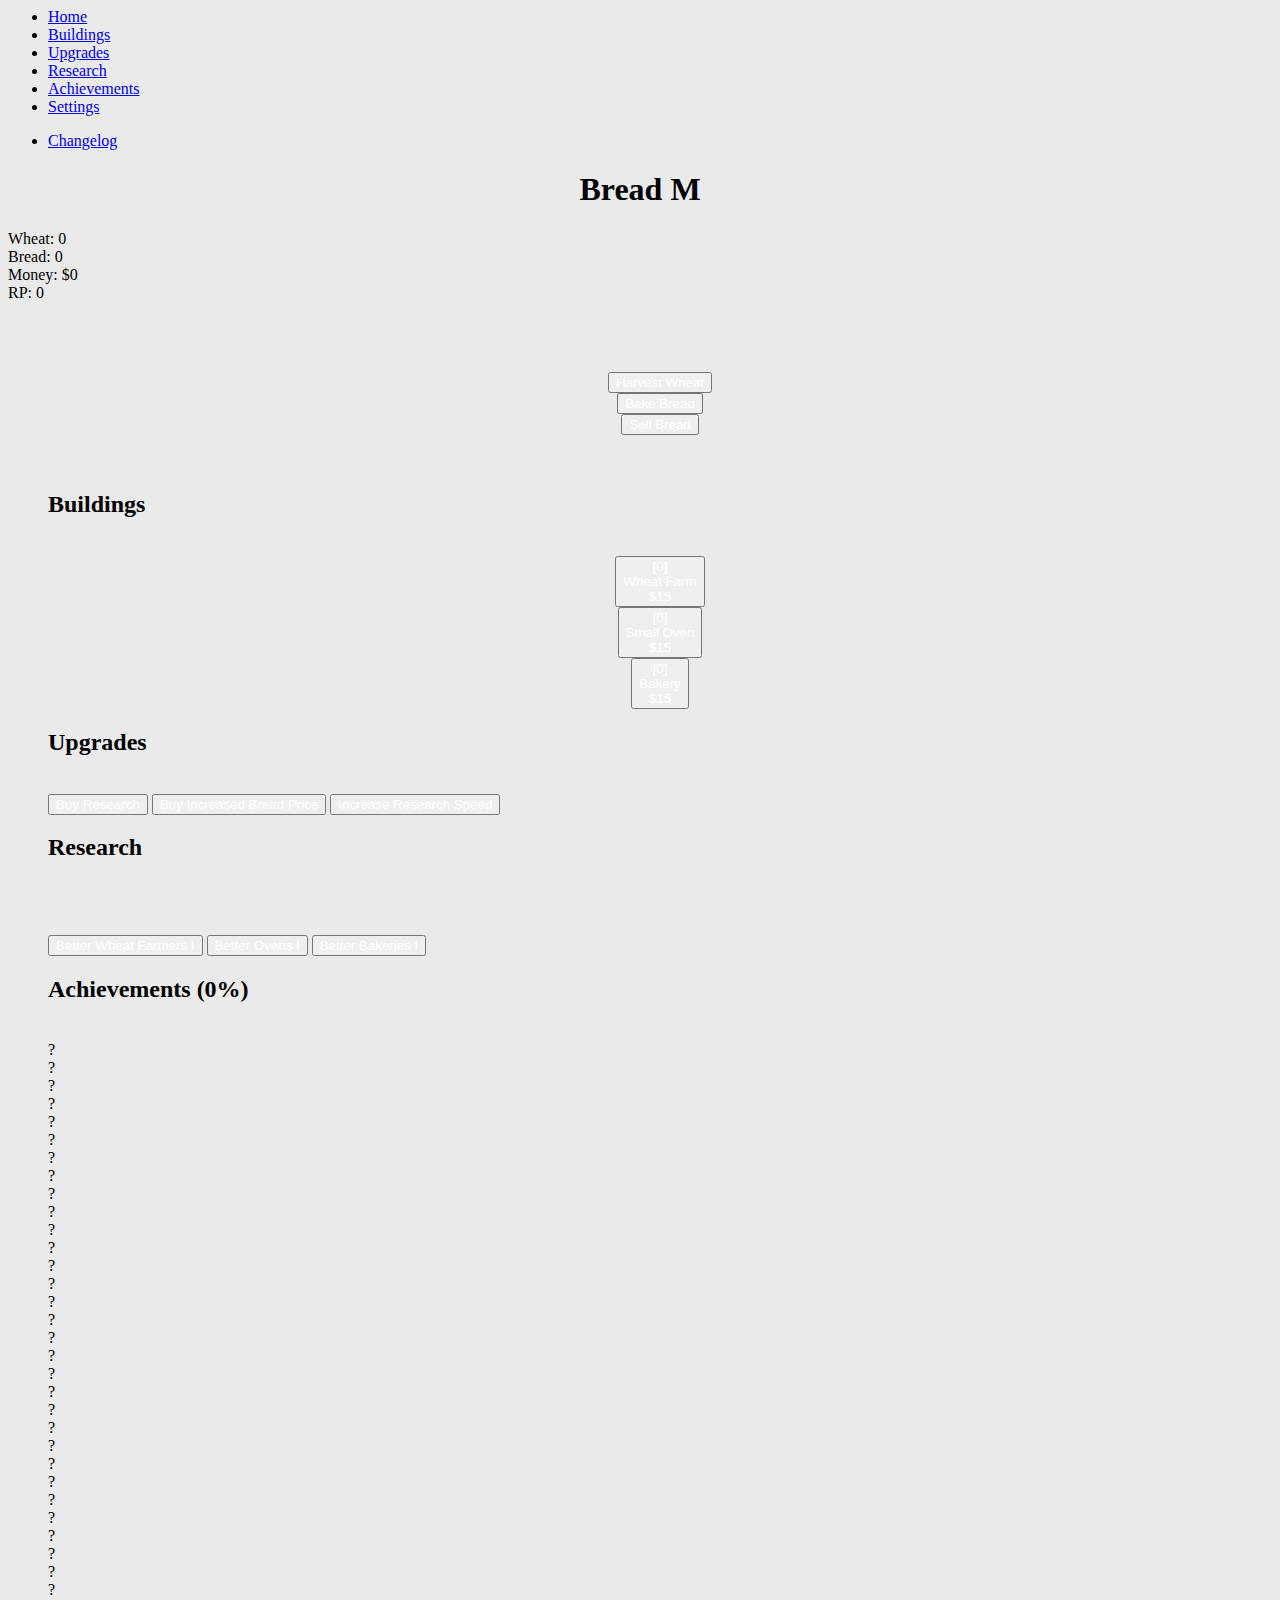
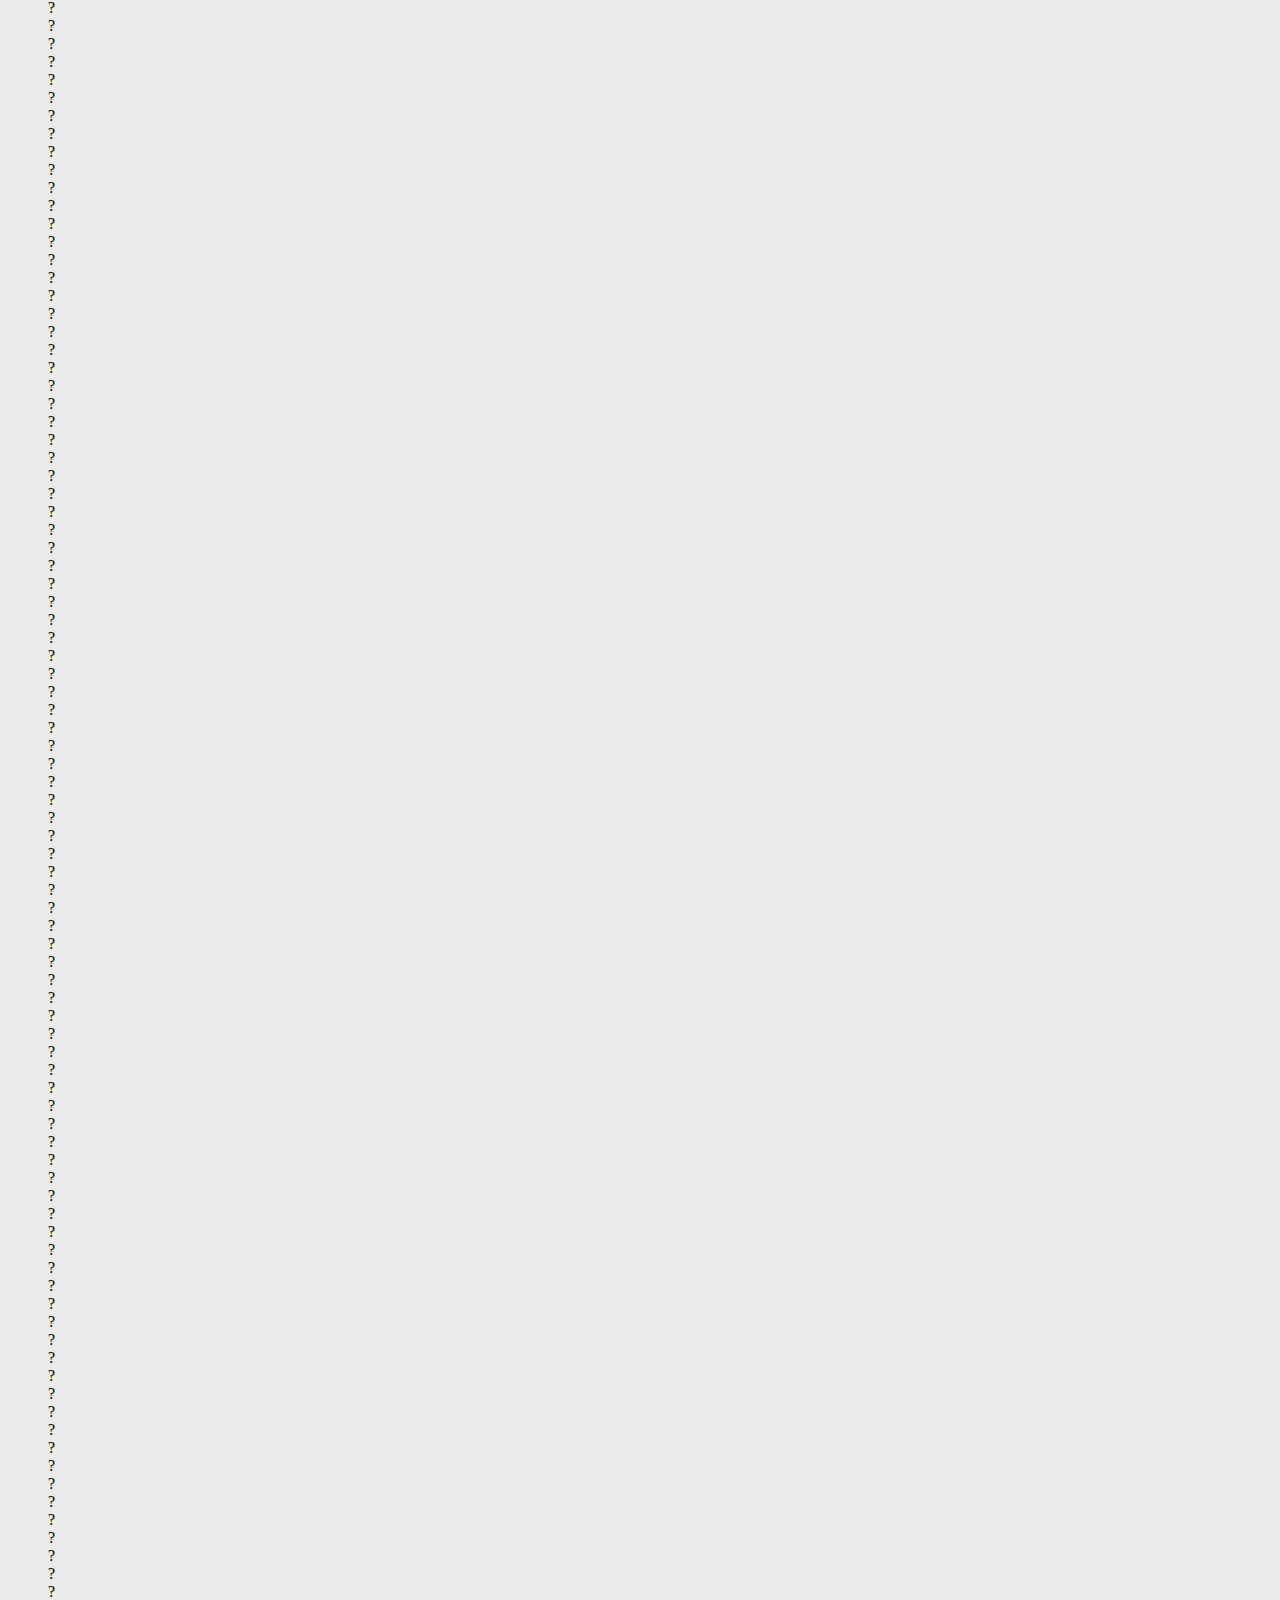
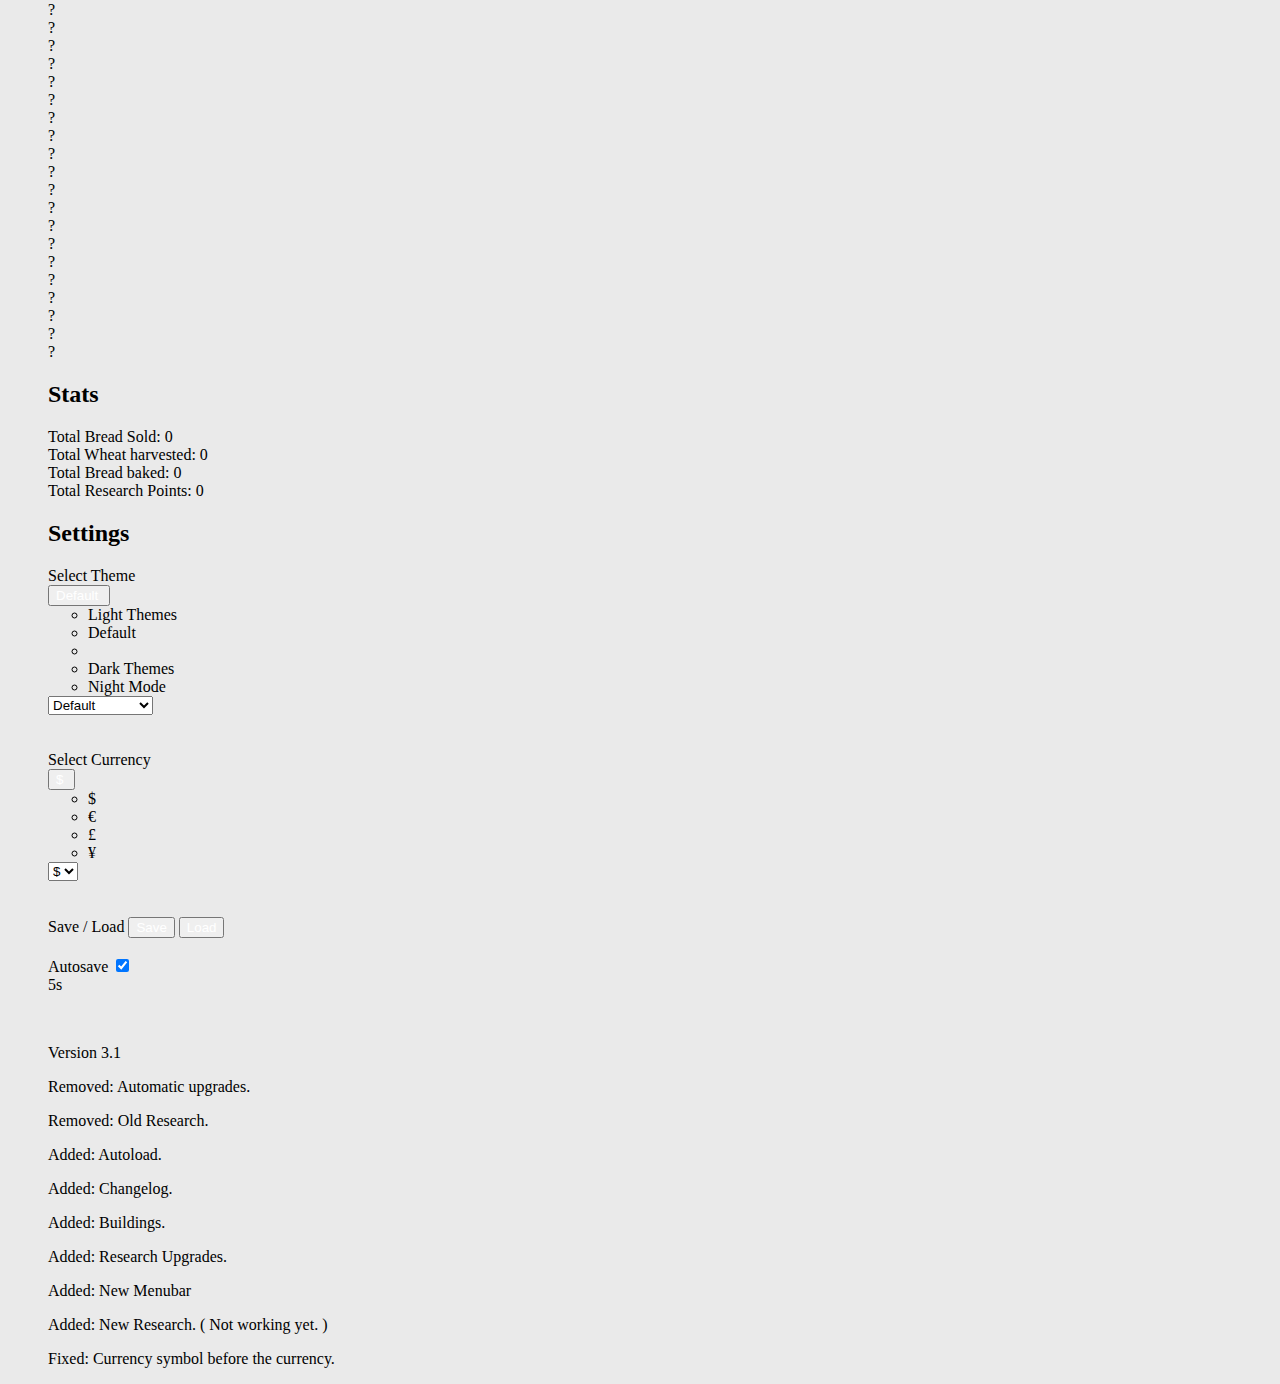
==== commit 334ea254: "Update index.html" ====
--- a/index.html
+++ b/index.html
@@ -3,20 +3,20 @@
 <head>
 	<title>Bread Maker</title>
 	<link rel="icon" type="image/x-icon" href="favicon.ico" />
-	<script type="text/javascript" src="js/jquery.js"></script>
-	<link rel="stylesheet" type="text/css" href="css/bootstrap.css">
-	<link rel="stylesheet" type="text/css" href="css/stylesheet.css">
-	<link rel="stylesheet" type="text/css" href="css/bootstrap-select.css">
-	<link rel="stylesheet" type="text/css" href="css/jquery-ui.css">
-	<link rel="stylesheet" type="text/css" href="css/tooltip.css" />
-	<link rel="stylesheet" type="text/css" href="css/checkbox.css" />
-	<link rel="stylesheet" type="text/css" href="css/tooltip-punk.css" />
-	<link href="css/spop.css" rel="stylesheet">
-	<script type="text/javascript" src="js/bootstrap.js"></script>
-	<script type="text/javascript" src="js/bootstrap-select.js"></script>
-	<script type="text/javascript" src="js/jquery-ui.js"></script>
-	<script type="text/javascript" src="js/tooltip.js"></script>
-	<script src="js/spop.js"></script>
+	<script type="text/javascript" src="jquery.js"></script>
+	<link rel="stylesheet" type="text/css" href="bootstrap.css">
+	<link rel="stylesheet" type="text/css" href="stylesheet.css">
+	<link rel="stylesheet" type="text/css" href="bootstrap-select.css">
+	<link rel="stylesheet" type="text/css" href="jquery-ui.css">
+	<link rel="stylesheet" type="text/css" href="tooltip.css" />
+	<link rel="stylesheet" type="text/css" href="checkbox.css" />
+	<link rel="stylesheet" type="text/css" href="tooltip-punk.css" />
+	<link href="spop.css" rel="stylesheet">
+	<script type="text/javascript" src="bootstrap.js"></script>
+	<script type="text/javascript" src="bootstrap-select.js"></script>
+	<script type="text/javascript" src="jquery-ui.js"></script>
+	<script type="text/javascript" src="tooltip.js"></script>
+	<script src="spop.js"></script>
 </head>
 
 <body onload="start()">
@@ -189,6 +189,6 @@
 	<div>
 	</div>
 </body>
-<script type="text/javascript" src="js/script.js"></script>
+<script type="text/javascript" src="script.js"></script>
 
 </html>
